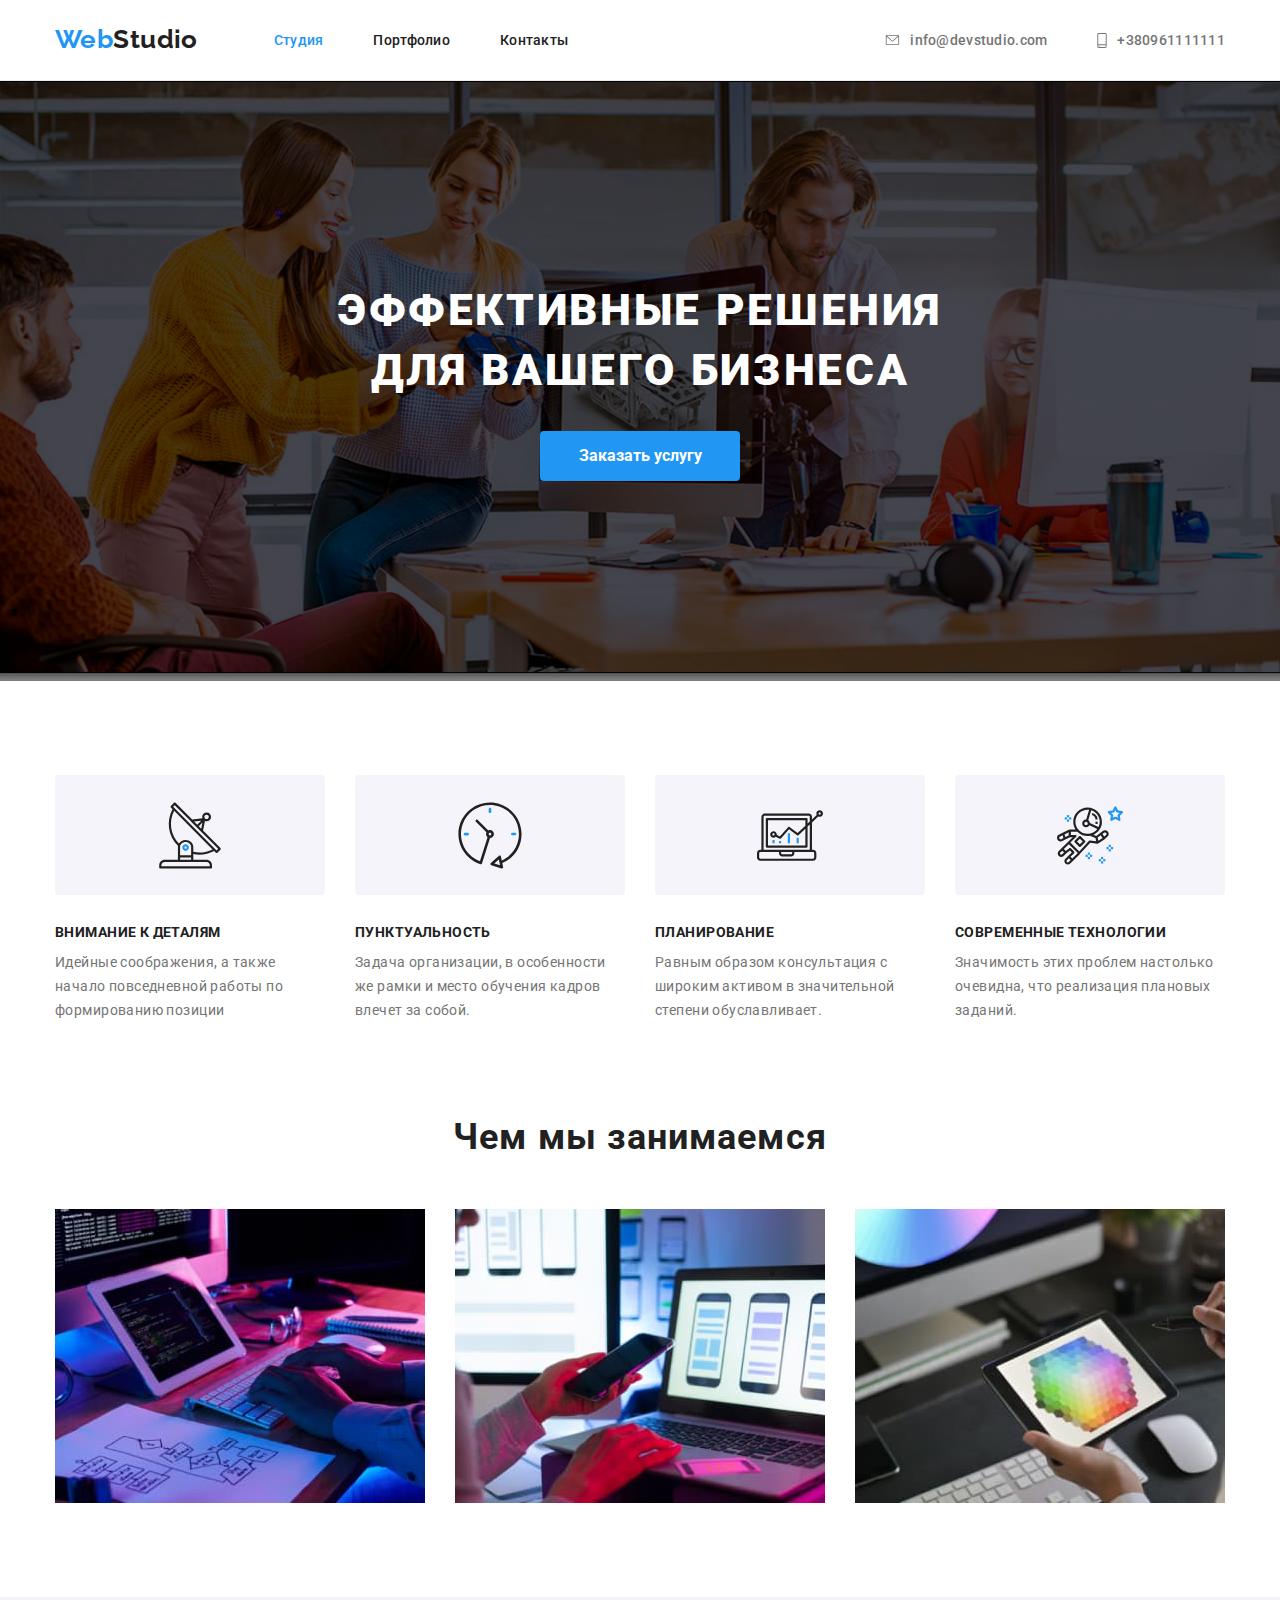
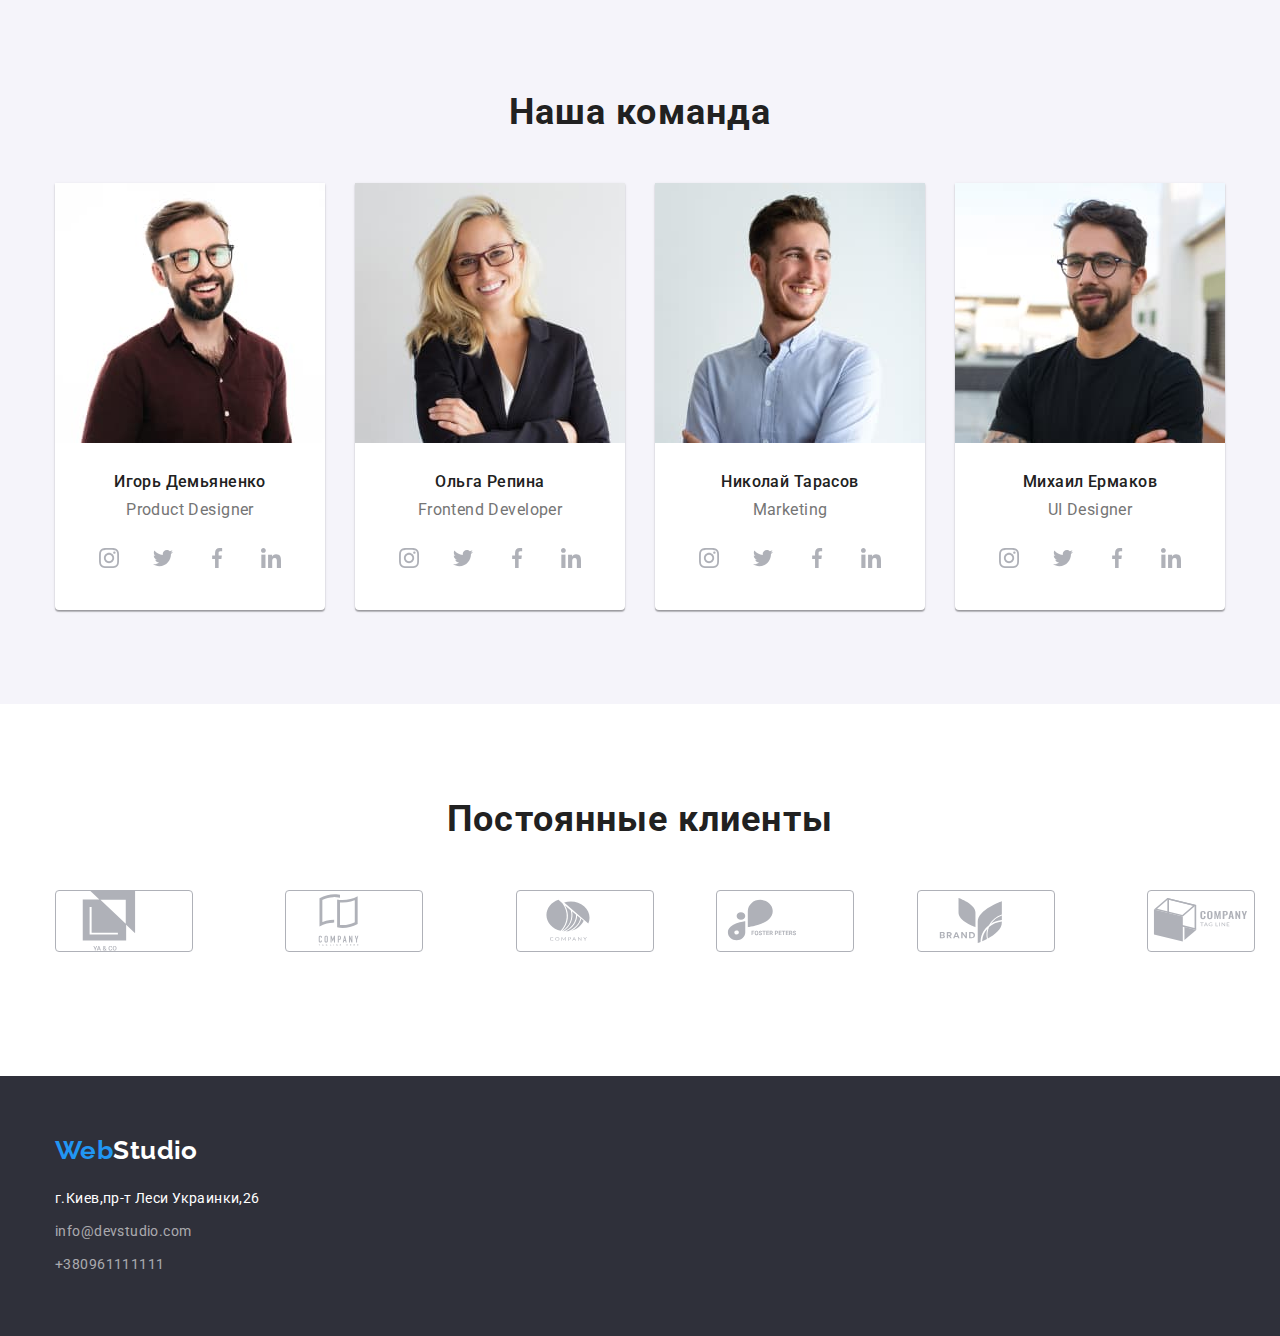
==== index.html @ b87d2fee "add" ====
<!DOCTYPE html>
<html lang="ru">
  <head>
    <meta charset="UTF-8" />
    <meta http-equiv="X-UA-Compatible" content="IE=edge" />
    <meta name="viewport" content="width=device-width, initial-scale=1.0" />
    <title>webstudio</title>
    <link rel="preconnect" href="https://fonts.googleapis.com" />
    <link rel="preconnect" href="https://fonts.gstatic.com" crossorigin />
    <link
      href="https://fonts.googleapis.com/css2?family=Raleway:wght@700&family=Roboto:wght@400;500;700;900&display=swap"
      rel="stylesheet"
    />
    <link
      rel="stylesheet"
      href="https://cdnjs.cloudflare.com/ajax/libs/modern-normalize/1.1.0/modern-normalize.min.css"
    />
    <link rel="stylesheet" href="./css/styles.css" />
  </head>
  <body>
      <!--Шапка страницы-->
      <header class="header">
        <div class="container header-container">
          <!--Навигация на другие страницы-->
          <nav class="header-nav">
            <a href="" class="header-logo">Web<span class="bit">Studio</span> </a>
            <ul class="site-nav list">
              <li><a href="" class="link link-studio">Студия</a></li>
              <li><a href="./portfolio.html" class="link">Портфолио</a></li>
              <li><a href="" class="link link-contacts">Контакты</a></li>
            </ul>
          </nav>  
            <ul class="header-nav-list list">
              <li class="nav-item">
                <a href="mailto:info@devstudio.com" class="header-mail"><svg class="header-mail-icon" width="15" height="10">
                    <use href="./images/symbol-defs.svg#icon-envelope"></use></svg>info@devstudio.com</a>
              </li>
              <li>
                <a href="tel:+38096111111" class="header-telephone"><svg class="header-telephone-icon" width="10" height="15">
                    <use href="./images/symbol-defs.svg#icon-smartphone"></use></svg>+380961111111</a>
              </li>
            </ul>
        </div>
      </header>
      <main>
        <!-- hero -->

        <section class="section-hero overlay">
        <div class="container">
        
          <h1 class="hero-title">Эффективные решения для вашего бизнеса</h1>
          <button type="button" name="Заказать услугу" class="hero-butt">
            Заказать услугу 
          </button>
          
        </div>
        </section>


        <!-- main qualities -->
        <section class="section">
        <div class="container">
          <div class="visually-hidden">
          <h2 class="qualities-main-title">Главные качества</h2>
          </div>
          <ul class="qualities-list list">
            <li class="qualities-list-item">
              <div class="box"><svg class="clock-icon" width="66" height="69">
                    <use href="./images/symbol-defs.svg#icon-antenna-1"></use></svg></div>
              <h3 class="properties-title">Внимание к деталям</h3>
              <p class="properties-slogan">
                Идейные соображения, а также начало повседневной работы по формированию позиции
              </p>
            </li>
            <li class="qualities-list-item">
              <div class="box"><svg class="clock-icon" width="66" height="69">
                    <use href="./images/symbol-defs.svg#icon-clock-1"></use></svg></div>
              <h3 class="properties-title">Пунктуальность</h3>
              <p class="properties-slogan">
                Задача организации, в особенности же рамки и место обучения кадров влечет за собой.
              </p>
            </li>
            <li class="qualities-list-item">
              <div class="box"><svg class="diagram-icon" width="66" height="69">
                    <use href="./images/symbol-defs.svg#icon-diagram-1"></use></svg></div>
              <h3 class="properties-title">Планирование</h3>
              <p class="properties-slogan">
                Равным образом консультация с широким активом в значительной степени обуславливает.
              </p>
            </li>
            <li>
              <div class="box"><svg class="astronaut-icon" width="66" height="69">
                    <use href="./images/symbol-defs.svg#icon-astronaut-1"></use></svg></div>
              <h3 class="properties-title">Современные технологии</h3>
              <p class="properties-slogan">
                Значимость этих проблем настолько очевидна, что реализация плановых заданий.
              </p>
            </li>
          </ul>
        </section>
        </div>
          <!-- work -->
        <section class="section section-work">
          <div class="container">
          <h2 class="work-title">Чем мы занимаемся</h2>
          <ul class="work-list list">
            <li class="work-list-item"><img src="./images/box1.jpg" alt="Программирование" width="370" height="294" style="display: block;"/></li>
            <li class="work-list-item"><img src="./images/box2.jpg" alt="Адаптация" width="370" height="294" style="display: block;"/></li>
            <li><img src="./images/box3.jpg" alt="Дизайн" width="370" height="294" style="display: block;"/></li>
          </ul>
          </div>
        </section>
          <!-- peoples -->
        <section class="section section-peoples">
          <div class="container">
            <h2 class="people-title">Наша команда</h2>
              <ul class="people-list list">
                <li class="people-list-item">
                  <img src="./images/demjanenko.jpg" alt="Игорь Демьяненко" width="270" height="260" />
                  <div class="peoples-div">
                    <h3 class="peoples">Игорь Демьяненко</h3>
                    <p class="who-is-it">Product Designer</p>
                  </div>
                  <ul class="peoples-soc-list list">
                    <li class="peoples-list-item">
                      <a href="" class="peoples-soc-link">
                        <svg class="icon-soc-link" width="20" height="20">
                          <use href="./images/symbol-defs.svg#icon-instagram-2"></use>
                        </svg>
                      </a>
                    </li>
                    <li class="peoples-list-item">
                      <a href="" class="peoples-soc-link">
                        <svg class="icon-soc-link" width="20" height="20">
                          <use href="./images/symbol-defs.svg#icon-twitter-1"></use>
                        </svg>
                      </a>
                    </li>
                    <li class="peoples-list-item">
                      <a href="" class="peoples-soc-link">
                        <svg class="icon-soc-link" width="20" height="20">
                          <use href="./images/symbol-defs.svg#icon-facebook-1"></use>
                        </svg>
                      </a>
                    </li>
                    <li class="peoples-list-item">
                      <a href="" class="peoples-soc-link">
                        <svg class="icon-soc-link" width="20" height="20">
                          <use href="./images/symbol-defs.svg#icon-linkedin-1"></use>
                        </svg>
                      </a>
                    </li>

                  </ul>
              </li>
              <li class="people-list-item">
                <img src="./images/repina.jpg" alt="Ольга Репина" width="270" height="260" />
                <div class="peoples-div">
                  <h3 class="peoples">Ольга Репина</h3>
                  <p class="who-is-it">Frontend Developer</p>              
                </div>
                <ul class="peoples-soc-list list">
                    <li class="peoples-list-item">
                      <a href="" class="peoples-soc-link">
                        <svg class="icon-soc-link" width="20" height="20">
                          <use href="./images/symbol-defs.svg#icon-instagram-2"></use>
                        </svg>
                      </a>
                    </li>
                    <li class="peoples-list-item">
                      <a href="" class="peoples-soc-link">
                        <svg class="icon-soc-link" width="20" height="20">
                          <use href="./images/symbol-defs.svg#icon-twitter-1"></use>
                        </svg>
                      </a>
                    </li>
                    <li class="peoples-list-item">
                      <a href="" class="peoples-soc-link">
                        <svg class="icon-soc-link" width="20" height="20">
                          <use href="./images/symbol-defs.svg#icon-facebook-1"></use>
                        </svg>
                      </a>
                    </li>
                    <li class="peoples-list-item">
                      <a href="" class="peoples-soc-link">
                        <svg class="icon-soc-link" width="20" height="20">
                          <use href="./images/symbol-defs.svg#icon-linkedin-1"></use>
                        </svg>
                      </a>
                    </li>

                  </ul>
              </li>
              <li class="people-list-item">
                <img src="./images/tarasov.jpg" alt="Николай Тарасов" width="270" height="260" />
                <div class="peoples-div">
                  <h3 class="peoples">Николай Тарасов</h3>
                  <p class="who-is-it">Marketing</p>              
                </div>
                <ul class="peoples-soc-list list">
                    <li class="peoples-list-item">
                      <a href="" class="peoples-soc-link">
                        <svg class="icon-soc-link" width="20" height="20">
                          <use href="./images/symbol-defs.svg#icon-instagram-2"></use>
                        </svg>
                      </a>
                    </li>
                    <li class="peoples-list-item">
                      <a href="" class="peoples-soc-link">
                        <svg class="icon-soc-link" width="20" height="20">
                          <use href="./images/symbol-defs.svg#icon-twitter-1"></use>
                        </svg>
                      </a>
                    </li>
                    <li class="peoples-list-item">
                      <a href="" class="peoples-soc-link">
                        <svg class="icon-soc-link" width="20" height="20">
                          <use href="./images/symbol-defs.svg#icon-facebook-1"></use>
                        </svg>
                      </a>
                    </li>
                    <li class="peoples-list-item">
                      <a href="" class="peoples-soc-link">
                        <svg class="icon-soc-link" width="20" height="20">
                          <use href="./images/symbol-defs.svg#icon-linkedin-1"></use>
                        </svg>
                      </a>
                    </li>

                  </ul>
              </li>
              <li class="people-list-item-right">
                <img src="./images/ermakov.jpg" alt="Михаил Ермаков" width="270" height="260" />
                <div class="peoples-div">
                  <h3 class="peoples">Михаил Ермаков</h3>
                  <p class="who-is-it">UI Designer</p>              
                </div>
                <ul class="peoples-soc-list list">
                    <li class="peoples-list-item">
                      <a href="" class="peoples-soc-link">
                        <svg class="icon-soc-link" width="20" height="20">
                          <use href="./images/symbol-defs.svg#icon-instagram-2"></use>
                        </svg>
                      </a>
                    </li>
                    <li class="peoples-list-item">
                      <a href="" class="peoples-soc-link">
                        <svg class="icon-soc-link" width="20" height="20">
                          <use href="./images/symbol-defs.svg#icon-twitter-1"></use>
                        </svg>
                      </a>
                    </li>
                    <li class="peoples-list-item">
                      <a href="" class="peoples-soc-link">
                        <svg class="icon-soc-link" width="20" height="20">
                          <use href="./images/symbol-defs.svg#icon-facebook-1"></use>
                        </svg>
                      </a>
                    </li>
                    <li class="peoples-list-item">
                      <a href="" class="peoples-soc-link">
                        <svg class="icon-soc-link" width="20" height="20">
                          <use href="./images/symbol-defs.svg#icon-linkedin-1"></use>
                        </svg>
                      </a>
                    </li>

                  </ul>
              </li>
            </ul>
          </div>
        </section>
        <!-- Постоянные клиенты -->
        <section class="section section-client">
          <div class="container">
            <h2 class="client-title">Постоянные клиенты</h2>
            <div class="client-container">
              <ul class="client-icon-list list">
                <li class="client-icon-item">
                  <a href="" class="client-icon-link">
                  <svg class="icon-group" width="106" height="60">
                      <use href="./images/symbol-defs.svg#icon-group"></use>
                    </svg>
                  </a>
                </li>
                <li class="client-icon-item">
                  <a href=""class="client-icon-link">
                    <svg class="icon-group" width="106" height="60">
                      <use href="./images/symbol-defs.svg#icon-group-1"></use>
                    </svg>
                  </a>
                </li>
                <li class="client-icon-item">
                  <a href=""class="client-icon-link">
                  <svg class="icon-group" width="106" height="60">
                      <use href="./images/symbol-defs.svg#icon-group-2"></use>
                    </svg>
                  </a>
                </li>
                <li cclass="client-icon-item">
                  <a href=""class="client-icon-link">
                  <svg class="icon-group" width="106" height="60">
                      <use href="./images/symbol-defs.svg#icon-Logo"></use>
                    </svg>
                  </a>
                </li>
                <li class="client-icon-item">
                  <a href=""class="client-icon-link">
                  <svg class="icon-group" width="106" height="60">
                      <use href="./images/symbol-defs.svg#icon-group-3"></use>
                    </svg>
                  </a>
                </li>
                <li class="client-icon-item">
                  <a href=""class="client-icon-link-right">
                  <svg class="icon-group" width="106" height="60">
                      <use href="./images/symbol-defs.svg#icon-Logo-1"></use>
                    </svg>
                  </a>
                </li>
              </ul>
            </div>
          </div>
        </section>


      </main>
      <!--Подвал страницы-->

      <footer class="footer">
        <div class="container footer-container">
        <a href="" class="footer-logo">Web<span class="footer-bit">Studio</span> </a>
        <!--Навигация на другие страницы-->
        <address class="address">
          <ul class="footer-nav list">
            <li class="footer-nav-list">
              <a href="г.Киев, пр-т Леси Украинки,26" class="footer-nav-link-address"
                >г.Киев,пр-т Леси Украинки,26</a
              >
            </li>
            <li class="footer-nav-list">
              <a href="mailto:info@devstudio.com" class="footer-nav-link-mail"
                >info@devstudio.com</a
              >
            </li>
            <li><a href="tel:+380961111111" class="footer-nav-link-tel">+380961111111</a></li>
          </ul>
        </address>
        </div>
      </footer>
    </body>
      
</html>
---- css/styles.css ----
:root {
  --header-logo-color: #000000;
  --header-color: #ffffff;
  --main-title-color: #212121;
  --second-title-color: #757575;
  --main-btn-color: #ffffff;
  --accent-color: #2196f3;
  --footer-logo-color: #ffffff;
  --hero-color: #2f303a;
  --people-background-color: #f5f4fa;
  --font-addition: 'Raleway', sans-serif;
  --footer-tel-mail-color: rgba(255, 255, 255, 0.6);
  --header-background-color: #ececec;
  --card-set-gap: 30px;
  --card-border: #eeeeee;
}
.container {
  width: 1200px;
  padding-left: 15px;
  padding-right: 15px;
  margin: 0 auto;
}
body {
  font-family: Roboto, sans-serif;
  background-color: var(--header-color);
  color: var(--main-title-color);
  font-size: 14px;
  letter-spacing: 0.03em;
}
p,
h1,
h2,
h3,
h4,
h5,
h6 {
  margin: 0;
}

ul,
ol {
  padding-left: 0;
  margin: 0;
}
img {
  display: block;
  max-width: 100%;
  height: auto;
}
.list {
  list-style: none;
}
a {
  text-decoration: none;
  font-style: normal;
}
.section {
  padding-top: 94px;
  padding-bottom: 94px;
}
/* цвет основного текста #212121 */
/* вторичный цвет текста #757575 */
/* белый #FFFFFF */
/* акцент #2196F3 */
/* вторичный цвет фона #F5F4FA */

/* ------header------ */
.header {
  border-bottom: 1px solid var(--header-background-color);
}

.header-container {
  display: flex;
  align-items: center;
}
.header-logo {
  font-family: var(--font-addition);
  color: var(--accent-color);
  font-weight: 700;
  font-size: 26px;
  margin-right: 93px;
  padding-top: 24px;
  padding-bottom: 25px;
  margin-right: 76px;
}

.bit {
  color: var(--header-logo-color);
  font-family: var(--font-addition);
  font-weight: 700;
  font-size: 26px;
  color: var(--main-title-color);
}
/* header-navigation */
.header-nav {
  display: flex;
  align-items: center;
  /* margin-left: 331px; */
}

.site-nav {
  display: flex;
  font-weight: 500;
  margin: 0 auto;
  padding-top: 32px;
  padding-bottom: 32px;
}
.site-nav > li:nth-child(2) {
  margin: 0 50px 0;
}

.header-nav-list {
  display: flex;
  font-weight: 500;
  margin-left: auto;
  align-items: center;
}
.header-nav-list > li:first-child {
  margin-right: 50px;
}

.link {
  color: var(--main-title-color);
  font-size: 14px;
  letter-spacing: 0.02em;
  font-weight: 500;
  padding-bottom: 32px;
  padding-bottom: 32px;
}
.link:hover {
  color: var(--accent-color);
}
.link:focus {
  color: var(--accent-color);
}
.link-studio {
  color: var(--accent-color);
}
.link-portfolio {
  color: var(--accent-color);
}

.header-mail {
  color: var(--second-title-color);
  font-style: normal;
  font-weight: 500;
  font-size: 14px;
  line-height: 16px;
  letter-spacing: 0.02em;
  display: flex;
  align-items: center;
  fill: var(--second-title-color);
}
.header-mail:hover {
  color: var(--accent-color);
  font-style: normal;
  font-weight: 500;
  font-size: 14px;
  line-height: 16px;
  letter-spacing: 0.02em;
  fill: var(--accent-color);
}

.header-mail:focus {
  color: var(--accent-color);
  font-style: normal;
  font-weight: 500;
  font-size: 14px;
  line-height: 16px;
  letter-spacing: 0.02em;
  fill: var(--accent-color);
}
.header-mail-icon {
  margin-right: 10px;
}
.header-telephone {
  color: var(--second-title-color);
  font-style: normal;
  font-weight: 500;
  font-size: 14px;
  line-height: 16px;
  letter-spacing: 0.02em;
  display: flex;
  align-items: center;
  fill: var(--second-title-color);
}
.header-telephone:hover {
  color: var(--accent-color);
  font-style: normal;
  font-weight: 500;
  font-size: 14px;
  line-height: 16px;
  letter-spacing: 0.02em;
  fill: var(--accent-color);
}
.header-telephone:focus {
  color: var(--accent-color);
  font-style: normal;
  font-weight: 500;
  font-size: 14px;
  line-height: 16px;
  letter-spacing: 0.02em;
  fill: var(--accent-color);
}
.header-telephone-icon {
  margin-right: 10px;
}
/* hero */
.section-hero {
  /* background-color: rgba(47, 48, 58, 0.4); */
  text-align: center;
  padding-top: 200px;
  padding-bottom: 200px;
  margin-left: auto;
  margin-right: auto;
}
.overlay {
  max-width: 1600px;
  height: 600px;
  background-position: center;
  background-repeat: no-repeat;
  background-size: cover;
  background-image: linear-gradient(to right, rgba(0, 0, 0, 0.5), rgba(0, 0, 0, 0.5)),
    url(../images/hero.jpg);
}

.hero-title {
  font-weight: 900;
  font-size: 44px;
  line-height: 1.36;
  text-align: center;
  letter-spacing: 0.06em;
  text-transform: uppercase;
  color: var(--header-color);
  margin-left: auto;
  margin-right: auto;
  width: 696px;
}

.hero-butt {
  width: 200px;
  height: 50px;
  display: inline-block;
  background-color: var(--accent-color);
  padding: 5px 32px;
  border-radius: 4px;
  color: var(--header-color);
  border: var(--header-color);
  cursor: pointer;
  margin-top: 30px;
  text-align: center;
  padding: 10px 32px;
  font-weight: 700;
  font-size: 16px;
}
.hero-butt:hover {
  box-shadow: 0px 4px 4px rgba(0, 0, 0, 0.15);
}
/*-----------main qualities ------------*/
.qualities-list {
  display: flex;
}
.box {
  background-color: #f5f4fa;
  width: 270px;
  height: 120px;
  border-radius: 4px;
  justify-content: center;
  display: flex;
  align-items: center;
  margin-bottom: 30px;
}
.qualities-main-title {
  font-weight: 700;
  font-size: 36px;
  line-height: 1, 16;
  text-align: center;
  letter-spacing: 0.03em;
  color: var(--main-title-color);
}
.visually-hidden {
  position: absolute;
  width: 1px;
  height: 1px;
  margin: -1px;
  padding: 0;
  overflow: hidden;
  border: 0;
  clip: rect(0 0 0 0);
}

.qualities-list-item {
  margin-right: 30px;
}

.properties-title {
  font-weight: 700;
  font-size: 14px;
  line-height: 1.14;
  letter-spacing: 0.03em;
  text-transform: uppercase;
  color: var(--main-title-color);
  margin-bottom: 10px;
}
.properties-slogan {
  font-size: 14px;
  line-height: 1.71;
  letter-spacing: 0.03em;
  color: var(--second-title-color);
}
/* work */
.section-work {
  padding-top: 0;
}
.work-title {
  font-weight: 700;
  font-size: 36px;
  line-height: 1.16;
  text-align: center;
  letter-spacing: 0.03em;
  color: var(--main-title-color);
  margin-bottom: 50px;
}
.work-list {
  display: flex;
}

.work-list-item {
  margin-right: 30px;
  display: block;
  max-width: 100% 0 auto;
}
/* peoples */
.section-peoples {
  background-color: var(--people-background-color);
}
.people-list {
  display: flex;
}

.people-title {
  font-weight: 700px;
  font-size: 36px;
  line-height: 42px;
  text-align: center;
  letter-spacing: 0.03em;
  color: var(--main-title-color);
  margin-bottom: 50px;
}
.people-list-item {
  margin-right: 30px;
  background-color: #fff;
  border-bottom-left-radius: 4px;
  border-bottom-right-radius: 4px;
  box-shadow: 0px 1px 3px rgb(0 0 0 / 12%), 0px 1px 1px rgb(0 0 0 / 14%),
    0px 2px 1px rgb(0 0 0 / 20%);
}
.people-list-item-right {
  background-color: #fff;
  border-bottom-left-radius: 4px;
  border-bottom-right-radius: 4px;
  box-shadow: 0px 1px 3px rgb(0 0 0 / 12%), 0px 1px 1px rgb(0 0 0 / 14%),
    0px 2px 1px rgb(0 0 0 / 20%);
}
.peoples-div {
  margin-top: 30px;
  margin-bottom: 16px;
  text-align: center;
}
.peoples {
  font-weight: 500;
  font-size: 16px;
  line-height: 1.18;
  color: var(--main-title-color);
  margin-bottom: 10px;
}
.who-is-it {
  font-size: 16px;
  line-height: 1.18;
  color: var(--second-title-color);
}
.peoples-soc-list {
  display: flex;
  justify-content: center;
  align-items: center;
  margin-bottom: 30px;
}

.peoples-list-item + .peoples-list-item {
  margin-left: 10px;
}
.peoples-soc-link {
  width: 44px;
  height: 44px;
  border-radius: 50%;
  display: flex;
  justify-content: center;
  align-items: center;
  background-color: var(--header-color);
  fill: #afb1b8;
}
.peoples-soc-link:hover {
  background-color: var(--accent-color);
  fill: #ffffff;
}
.peoples-soc-link:focus {
  background-color: var(--accent-color);
  fill: #ffffff;
}
.icon-soc-link {
  display: flex;
  justify-content: center;
  align-items: center;
}

.client-title {
  font-weight: 700px;
  font-size: 36px;
  line-height: 42px;
  text-align: center;
  letter-spacing: 0.03em;
  color: var(--main-title-color);
  margin-bottom: 50px;
}
/* button */
.button-section {
  margin-top: 84px;
}
.filters-list {
  display: flex;
  justify-content: center;
  margin-bottom: 50px;
}
.button-filter {
  font-weight: 500;
  font-size: 16px;
  line-height: 1.6;
  color: var(--main-title-color);
  background: var(--people-background-color);
  border: var(--accent-color);
  /* box-shadow: 0px 3px 1px rgba(0, 0, 0, 0.1), 0px 1px 2px rgba(0, 0, 0, 0.08),
    0px 2px 2px rgba(0, 0, 0, 0.12); */
  border-radius: 4px;
  padding: 6px 21px;
  cursor: pointer;
  margin-right: 17px;
}
.button-filter-right {
  font-weight: 500;
  font-size: 16px;
  line-height: 1.6;
  color: var(--main-title-color);
  background: var(--people-background-color);
  border: var(--accent-color);
  /* box-shadow: 0px 3px 1px rgba(0, 0, 0, 0.1), 0px 1px 2px rgba(0, 0, 0, 0.08),
    0px 2px 2px rgba(0, 0, 0, 0.12); */
  border-radius: 4px;
  padding: 6px 21px;
  cursor: pointer;
}
.button-filter:hover,
.button-filter-right:hover {
  background: var(--accent-color);
  color: var(--main-btn-color);
}
.button-filter:focus .button-filter-right:focus {
  background: var(--accent-color);
  color: var(--main-btn-color);
}
.pointer {
  cursor: pointer;
}
/* cards */
.container-cards {
  margin-bottom: 94px;
}
.card-set {
  display: flex;
  flex-wrap: wrap;
  margin-top: calc(-1 * var(--card-set-gap));
  margin-left: calc(-1 * var(--card-set-gap));
}
.card-item {
  flex-basis: calc(100% / 3 - var(--card-set-gap));
  margin-left: var(--card-set-gap);
  margin-top: var(--card-set-gap);
}
.card-content {
  padding: 20px 24px;
  border-right: 1px solid var(--card-border);
  border-bottom: 1px solid var(--card-border);
  border-left: 1px solid var(--card-border);
}
/* main portfolio */

/* filters */
.filters {
  color: var(--people-background-color);
}
.filters:hover {
  color: var(--accent-color);
}
.filters:focus {
  color: var(--accent-color);
}

/* examples card */

.examples {
  font-weight: 700;
  font-size: 18px;
  line-height: 2;
  letter-spacing: 0.06em;
  color: var(--main-title-color);
  margin-bottom: 4px;
}
.examples-titles {
  font-size: 16px;
  line-height: 1.8;
  letter-spacing: 0.03em;
  color: var(--second-title-color);
}
/* ----------Постоянные клиенты----------- */
.section-client {
  height: 372px;
}
.client-icon-item + .client-icon-item {
  margin-left: 30px;
}
.client-icon-list {
  width: 1200px;
  display: flex;
  margin: 0 auto;
  justify-content: space-between;
}
.client-icon-link {
  margin-right: 30px;
  width: 100%;
  height: 100%;
  display: flex;
  align-items: center;
  justify-content: space-between;
  border: 1px solid #afb1b8;
  border-radius: 4px;
  fill: #afb1b8;
}
.client-icon-link-right {
  width: 100%;
  height: 100%;
  display: flex;
  align-items: center;
  justify-content: space-between;
  border: 1px solid #afb1b8;
  border-radius: 4px;
  fill: #afb1b8;
}
/*-----------footer-navigation ------------*/
.footer {
  background-color: var(--hero-color);
  padding-top: 60px;
  padding-bottom: 60px;
}

.footer-nav-link-address {
  font-size: 14px;
  display: block;
  line-height: 24px;
  letter-spacing: 0.03em;
  color: var(--header-color);
  margin-bottom: 9px;
}

.footer-nav-link-address:hover {
  color: var(--accent-color);
}

.footer-nav-link-address:focus {
  color: var(--accent-color);
}
.footer-nav-link-mail {
  font-size: 14px;
  display: block;
  line-height: 24px;
  letter-spacing: 0.03em;
  color: var(--footer-tel-mail-color);
  margin-bottom: 9px;
}
.footer-nav-link-mail:hover {
  color: var(--accent-color);
}

.footer-nav-link-mail:focus {
  color: var(--accent-color);
}
.footer-nav-link-tel {
  font-size: 14px;
  line-height: 24px;
  letter-spacing: 0.03em;
  color: var(--footer-tel-mail-color);
}
.footer-nav-link-tel:hover {
  color: var(--accent-color);
}

.footer-nav-link-tel:focus {
  color: var(--accent-color);
}
.footer-logo {
  font-family: var(--font-addition);
  color: var(--accent-color);
  font-weight: 700;
  font-size: 26px;
  margin-bottom: 20px;
}
.footer-bit {
  color: var(--footer-logo-color);
  font-family: var(--font-addition);
  font-weight: 700;
  font-size: 26px;
}
.address {
  margin-top: 20px;
}
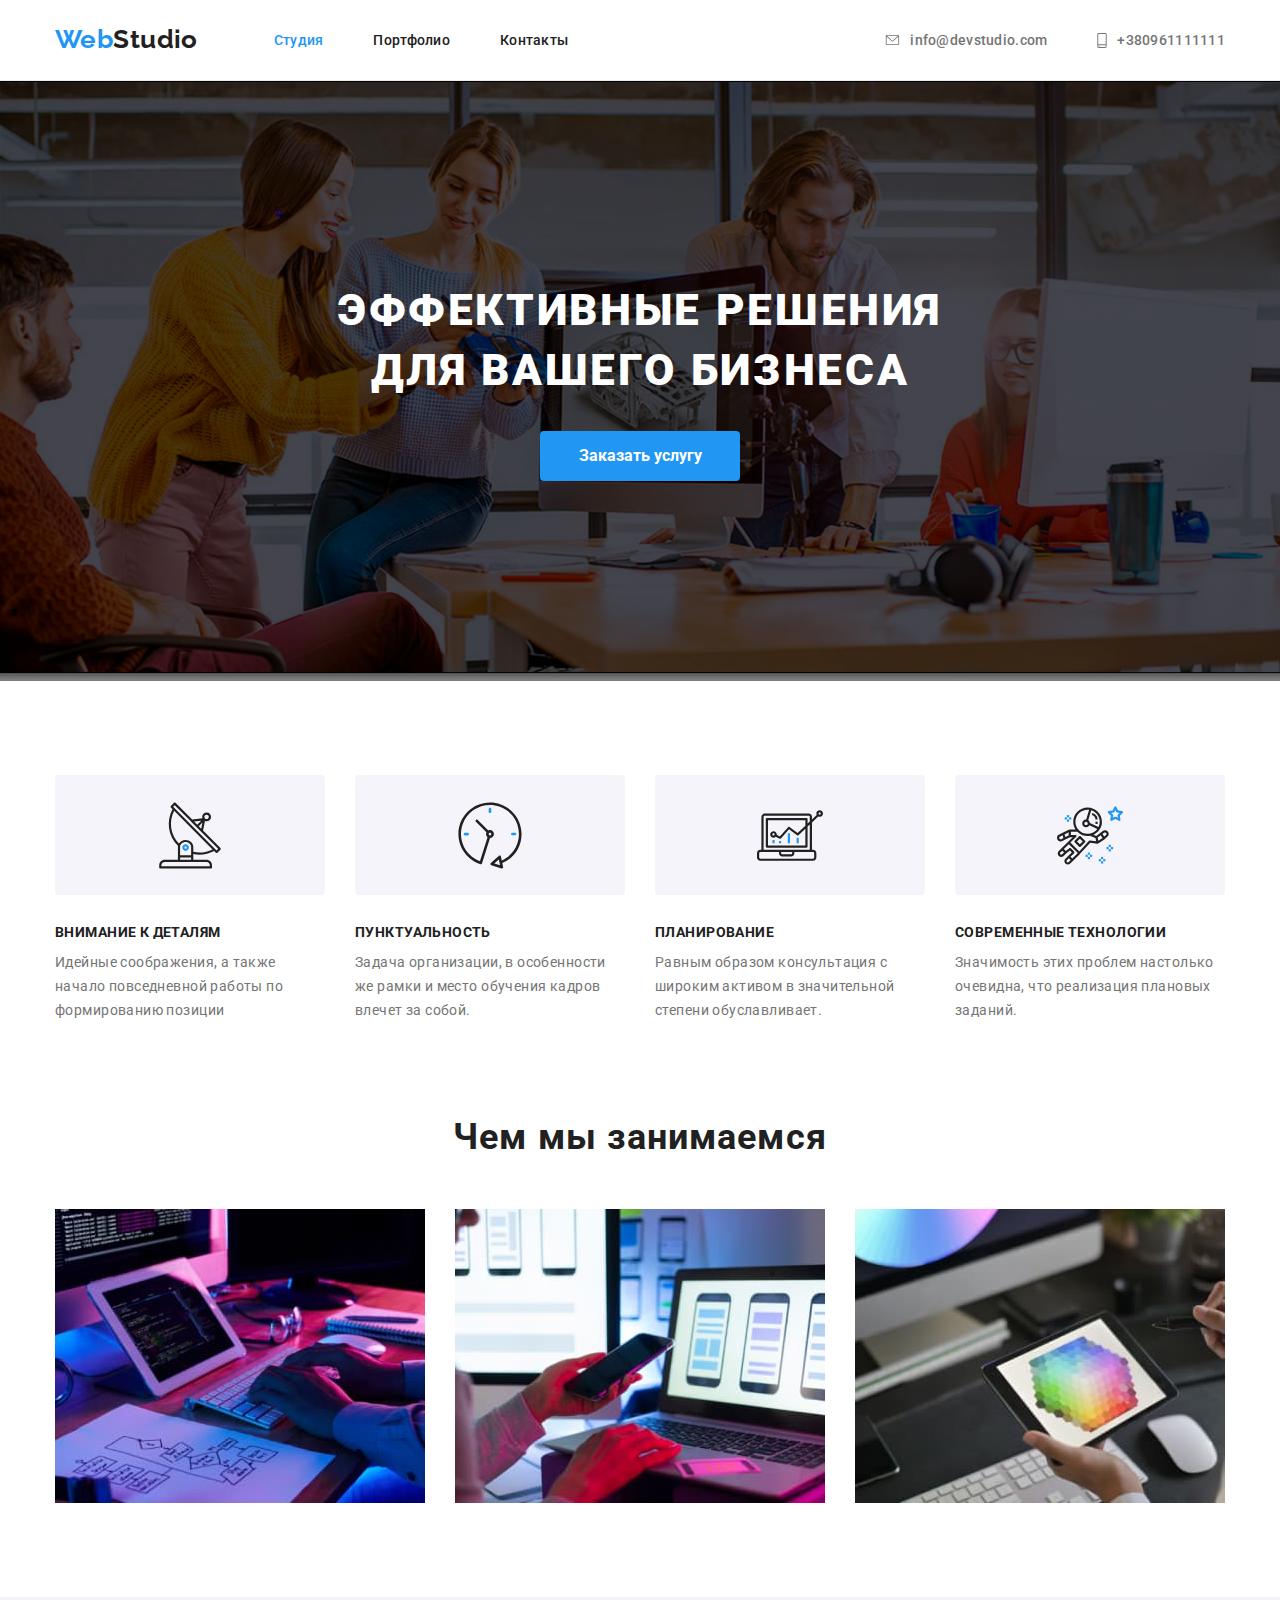
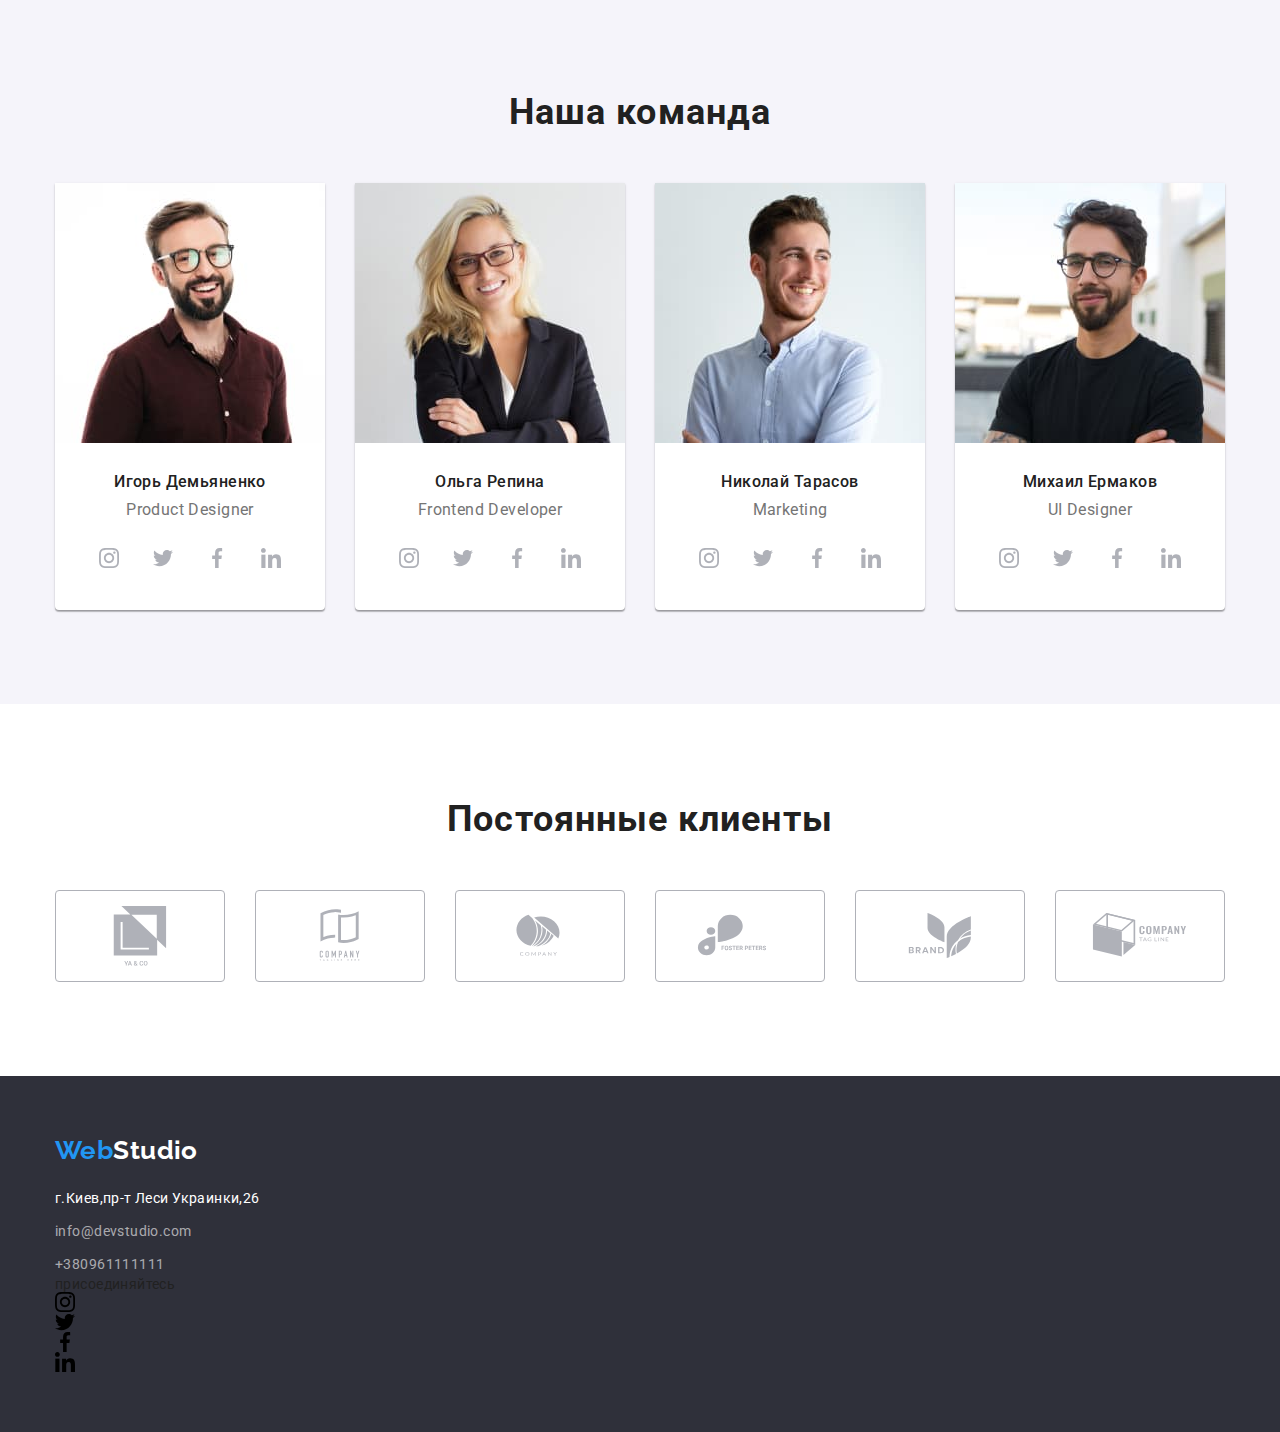
==== commit c362f046: "add" ====
--- a/index.html
+++ b/index.html
@@ -274,7 +274,8 @@
         <section class="section section-client">
           <div class="container">
             <h2 class="client-title">Постоянные клиенты</h2>
-            <div class="client-container">
+          </div>
+            <div class="container">
               <ul class="client-icon-list list">
                 <li class="client-icon-item">
                   <a href="" class="client-icon-link">
@@ -292,14 +293,14 @@
                 </li>
                 <li class="client-icon-item">
                   <a href=""class="client-icon-link">
-                  <svg class="icon-group" width="106" height="60">
+                    <svg class="icon-group" width="106" height="60">
                       <use href="./images/symbol-defs.svg#icon-group-2"></use>
                     </svg>
                   </a>
                 </li>
-                <li cclass="client-icon-item">
-                  <a href=""class="client-icon-link">
-                  <svg class="icon-group" width="106" height="60">
+                <li class="client-icon-item">
+                  <a href=""class="client-icon-link">
+                    <svg class="icon-group" width="106" height="60">
                       <use href="./images/symbol-defs.svg#icon-Logo"></use>
                     </svg>
                   </a>
@@ -312,15 +313,16 @@
                   </a>
                 </li>
                 <li class="client-icon-item">
-                  <a href=""class="client-icon-link-right">
+                  <a href=""class="client-icon-link">
                   <svg class="icon-group" width="106" height="60">
                       <use href="./images/symbol-defs.svg#icon-Logo-1"></use>
                     </svg>
                   </a>
                 </li>
+
               </ul>
             </div>
-          </div>
+          
         </section>
 
 
@@ -346,8 +348,42 @@
             <li><a href="tel:+380961111111" class="footer-nav-link-tel">+380961111111</a></li>
           </ul>
         </address>
-        </div>
-      </footer>
-    </body>
+          <div class="footer-container">
+            <p>присоединяйтесь</p>
+                  <ul class="footer-soc-list list">
+                    <li class="footer-list-item">
+                      <a href="" class="footer-soc-link">
+                        <svg class="icon-soc-link" width="20" height="20">
+                          <use href="./images/symbol-defs.svg#icon-instagram-2"></use>
+                        </svg>
+                      </a>
+                    </li>
+                    <li class="footer-list-item">
+                      <a href="" class="footer-soc-link">
+                        <svg class="icon-soc-link" width="20" height="20">
+                          <use href="./images/symbol-defs.svg#icon-twitter-1"></use>
+                        </svg>
+                      </a>
+                    </li>
+                    <li class="footer-list-item">
+                      <a href="" class="footer-soc-link">
+                        <svg class="icon-soc-link" width="20" height="20">
+                          <use href="./images/symbol-defs.svg#icon-facebook-1"></use>
+                        </svg>
+                      </a>
+                    </li>
+                    <li class=footer-list-item">
+                      <a href="" class="footer-soc-link">
+                        <svg class="icon-soc-link" width="20" height="20">
+                          <use href="./images/symbol-defs.svg#icon-linkedin-1"></use>
+                        </svg>
+                      </a>
+                    </li>
+
+                  </ul>
+          </div>
+      </div>
+    </footer>
+  </body>
       
-</html>+</html>
--- a/css/styles.css
+++ b/css/styles.css
@@ -463,7 +463,8 @@
   background: var(--accent-color);
   color: var(--main-btn-color);
 }
-.button-filter:focus .button-filter-right:focus {
+.button-filter:focus,
+.button-filter-right:focus {
   background: var(--accent-color);
   color: var(--main-btn-color);
 }
@@ -524,36 +525,48 @@
 .section-client {
   height: 372px;
 }
-.client-icon-item + .client-icon-item {
+.client-icon-item {
+  /* display: block; */
+  width: 170px;
+  height: 92px;
+}
+/* .client-icon-item + .client-icon-item {
   margin-left: 30px;
-}
+} */
 .client-icon-list {
-  width: 1200px;
-  display: flex;
+  /* width: 1200px; */
   margin: 0 auto;
+  display: flex;
   justify-content: space-between;
 }
 .client-icon-link {
-  margin-right: 30px;
   width: 100%;
   height: 100%;
   display: flex;
   align-items: center;
-  justify-content: space-between;
+  justify-content: center;
   border: 1px solid #afb1b8;
   border-radius: 4px;
   fill: #afb1b8;
 }
-.client-icon-link-right {
+.client-icon-link:hover {
+  border-color: var(--accent-color);
+  fill: var(--accent-color);
+}
+.client-icon-link:focus {
+  border-color: var(--accent-color);
+  fill: var(--accent-color);
+}
+/* .client-icon-link-right {
   width: 100%;
   height: 100%;
   display: flex;
   align-items: center;
-  justify-content: space-between;
+  justify-content: center;
   border: 1px solid #afb1b8;
   border-radius: 4px;
   fill: #afb1b8;
-}
+} */
 /*-----------footer-navigation ------------*/
 .footer {
   background-color: var(--hero-color);
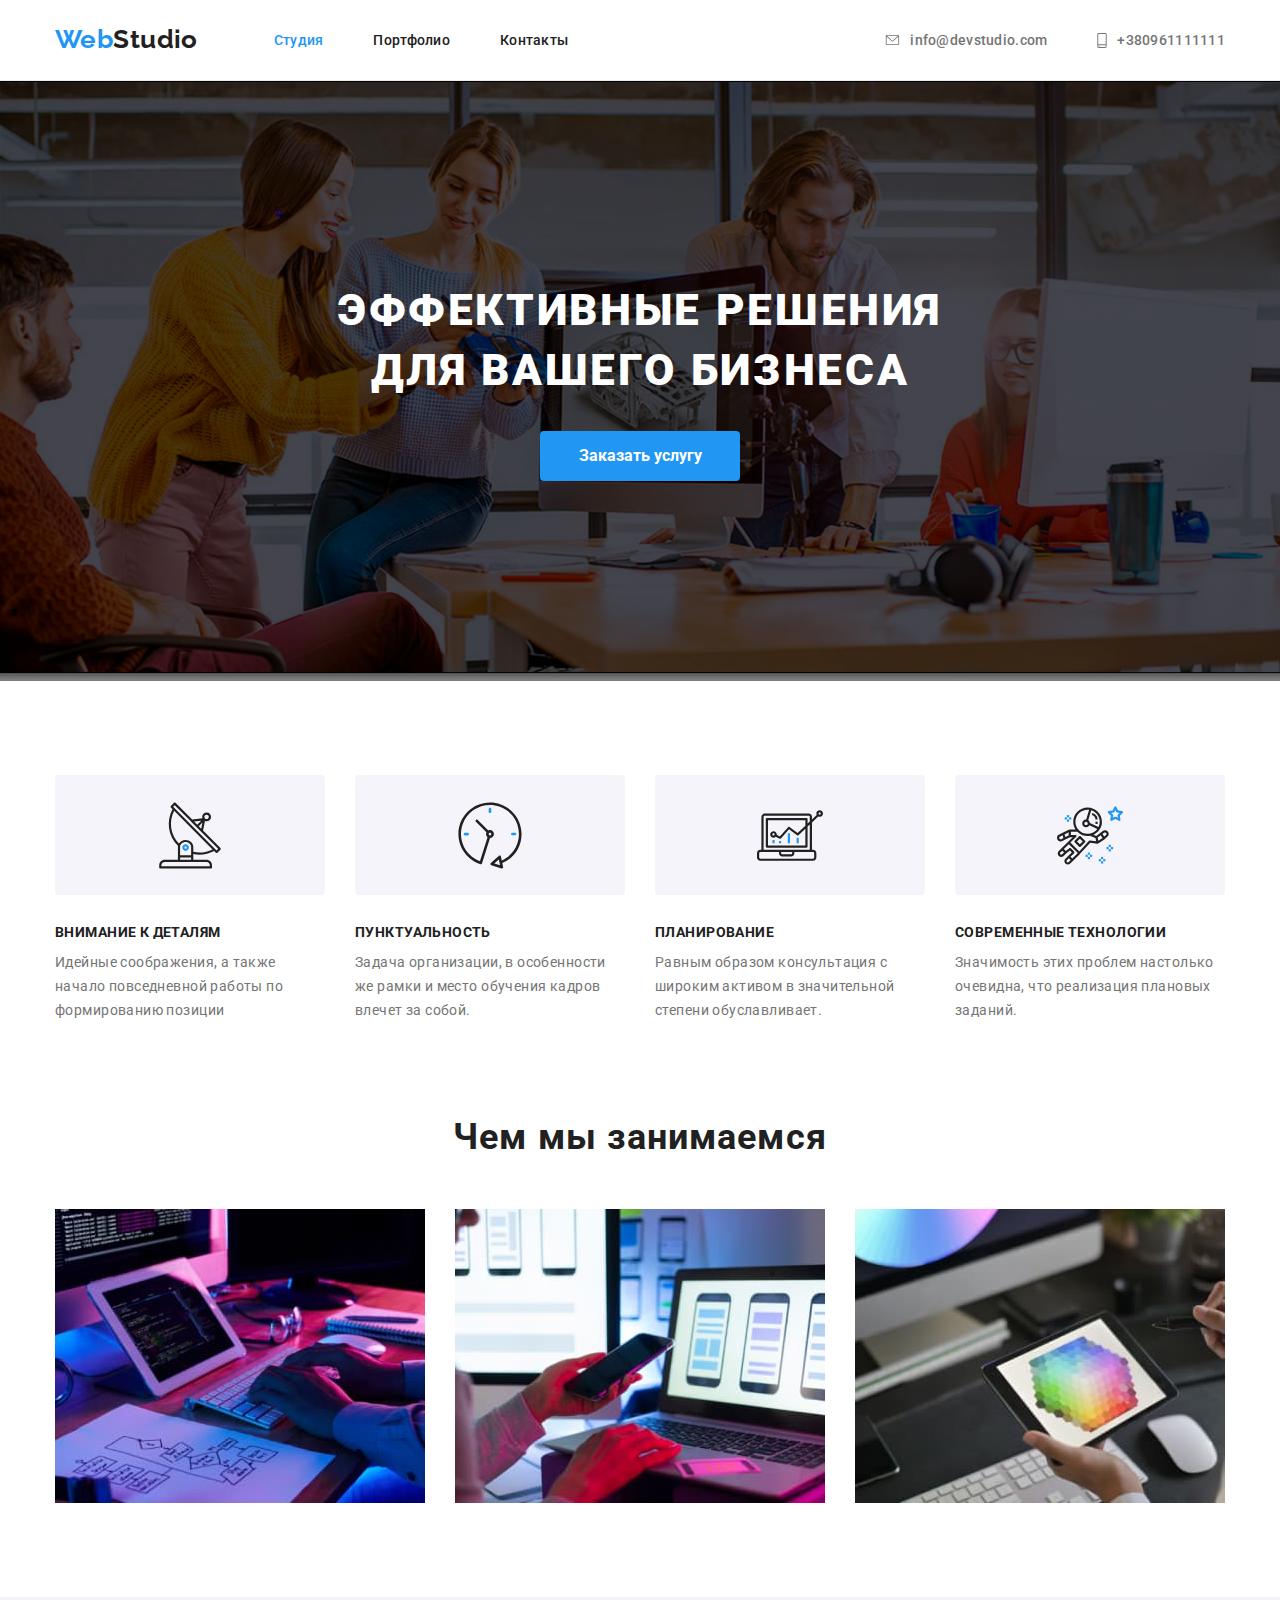
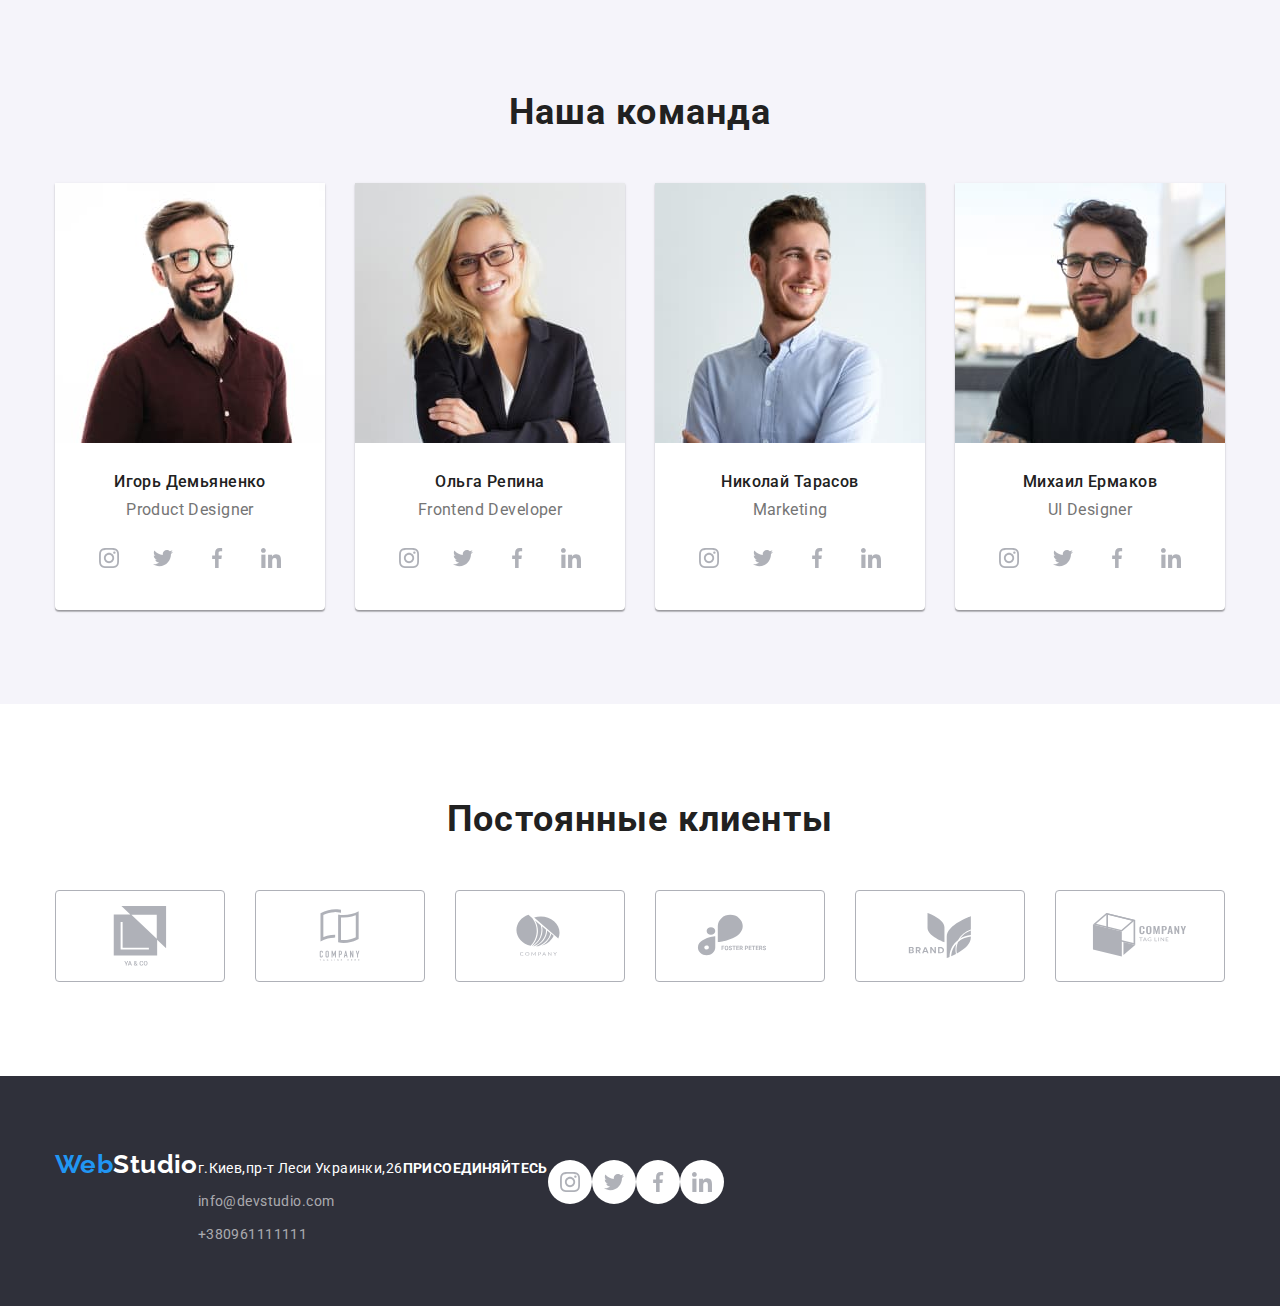
==== commit 25d9c4ab: "add" ====
--- a/index.html
+++ b/index.html
@@ -330,59 +330,59 @@
       <!--Подвал страницы-->
 
       <footer class="footer">
-        <div class="container footer-container">
-        <a href="" class="footer-logo">Web<span class="footer-bit">Studio</span> </a>
-        <!--Навигация на другие страницы-->
-        <address class="address">
-          <ul class="footer-nav list">
-            <li class="footer-nav-list">
-              <a href="г.Киев, пр-т Леси Украинки,26" class="footer-nav-link-address"
-                >г.Киев,пр-т Леси Украинки,26</a
-              >
-            </li>
-            <li class="footer-nav-list">
-              <a href="mailto:info@devstudio.com" class="footer-nav-link-mail"
-                >info@devstudio.com</a
-              >
-            </li>
-            <li><a href="tel:+380961111111" class="footer-nav-link-tel">+380961111111</a></li>
-          </ul>
-        </address>
-          <div class="footer-container">
-            <p>присоединяйтесь</p>
-                  <ul class="footer-soc-list list">
-                    <li class="footer-list-item">
-                      <a href="" class="footer-soc-link">
-                        <svg class="icon-soc-link" width="20" height="20">
-                          <use href="./images/symbol-defs.svg#icon-instagram-2"></use>
-                        </svg>
-                      </a>
-                    </li>
-                    <li class="footer-list-item">
-                      <a href="" class="footer-soc-link">
-                        <svg class="icon-soc-link" width="20" height="20">
-                          <use href="./images/symbol-defs.svg#icon-twitter-1"></use>
-                        </svg>
-                      </a>
-                    </li>
-                    <li class="footer-list-item">
-                      <a href="" class="footer-soc-link">
-                        <svg class="icon-soc-link" width="20" height="20">
-                          <use href="./images/symbol-defs.svg#icon-facebook-1"></use>
-                        </svg>
-                      </a>
-                    </li>
-                    <li class=footer-list-item">
-                      <a href="" class="footer-soc-link">
-                        <svg class="icon-soc-link" width="20" height="20">
-                          <use href="./images/symbol-defs.svg#icon-linkedin-1"></use>
-                        </svg>
-                      </a>
-                    </li>
-
-                  </ul>
-          </div>
-      </div>
+          <div class="container footer-container">
+            <a href="" class="footer-logo">Web<span class="footer-bit">Studio</span> </a>
+            <!--Навигация на другие страницы-->
+            <address class="address">
+              <ul class="footer-nav list">
+                <li class="footer-nav-list">
+                  <a href="г.Киев, пр-т Леси Украинки,26" class="footer-nav-link-address"
+                    >г.Киев,пр-т Леси Украинки,26
+                  </a>
+                </li>
+                <li class="footer-nav-list">
+                  <a href="mailto:info@devstudio.com" class="footer-nav-link-mail"
+                    >info@devstudio.com
+                  </a>
+                </li>
+                <li><a href="tel:+380961111111" class="footer-nav-link-tel">+380961111111</a></li>
+              </ul>
+            </address>
+            <div class="footer-soc-container">          
+                  <p class="footer-soc-title">присоединяйтесь</p>
+                    <ul class="footer-soc-list list">
+                      <li class="footer-list-item">
+                        <a href="" class="footer-soc-link">
+                          <svg class="icon-soc-link" width="20" height="20">
+                            <use href="./images/symbol-defs.svg#icon-instagram-2"></use>
+                          </svg>
+                        </a>
+                      </li>
+                      <li class="footer-list-item">
+                        <a href="" class="footer-soc-link">
+                          <svg class="icon-soc-link" width="20" height="20">
+                            <use href="./images/symbol-defs.svg#icon-twitter-1"></use>
+                          </svg>
+                        </a>
+                      </li>
+                      <li class="footer-list-item">
+                        <a href="" class="footer-soc-link">
+                          <svg class="icon-soc-link" width="20" height="20">
+                            <use href="./images/symbol-defs.svg#icon-facebook-1"></use>
+                          </svg>
+                        </a>
+                      </li>
+                      <li class=footer-list-item">
+                        <a href="" class="footer-soc-link">
+                          <svg class="icon-soc-link" width="20" height="20">
+                            <use href="./images/symbol-defs.svg#icon-linkedin-1"></use>
+                          </svg>
+                        </a>
+                      </li>
+
+                    </ul>
+            </div>
+          </div>
     </footer>
   </body>
       
--- a/css/styles.css
+++ b/css/styles.css
@@ -504,8 +504,20 @@
 .filters:focus {
   color: var(--accent-color);
 }
+.card-link {
+  display: block;
+}
 
 /* examples card */
+.card-link:hover {
+  box-shadow: 0px 0px 0px rgba(0, 0, 0, 0), 1px 4px 6px rgba(0, 0, 0, 0.16),
+    0px 4px 4px rgba(0, 0, 0, 0.25), 1px 4px 6px rgba(0, 0, 0, 0.16);
+}
+
+.card-link:focus {
+  box-shadow: 0px 0px 0px rgba(0, 0, 0, 0), 1px 4px 6px rgba(0, 0, 0, 0.16),
+    0px 4px 4px rgba(0, 0, 0, 0.25), 1px 4px 6px rgba(0, 0, 0, 0.16);
+}
 
 .examples {
   font-weight: 700;
@@ -569,9 +581,10 @@
 } */
 /*-----------footer-navigation ------------*/
 .footer {
+  display: flex;
+  width: 100%;
+  padding: 60px 0;
   background-color: var(--hero-color);
-  padding-top: 60px;
-  padding-bottom: 60px;
 }
 
 .footer-nav-link-address {
@@ -634,3 +647,42 @@
 .address {
   margin-top: 20px;
 }
+.footer-container {
+  width: 1200px;
+  margin: 0 auto;
+  display: flex;
+  align-items: baseline;
+}
+.footer-soc-container {
+  display: flex;
+}
+.footer-soc-title {
+  padding-bottom: 20px;
+  font-family: Roboto;
+  font-style: normal;
+  font-weight: bold;
+  font-size: 14px;
+  line-height: 16px;
+  letter-spacing: 0.03em;
+  text-transform: uppercase;
+  color: #ffffff;
+}
+.footer-soc-list {
+  display: flex;
+  /* justify-content: center; */
+  align-items: center;
+  margin-bottom: 30px;
+}
+.footer-list-item + .footter-list-item {
+  margin-left: 10px;
+}
+.footer-soc-link {
+  width: 44px;
+  height: 44px;
+  border-radius: 50%;
+  display: flex;
+  justify-content: center;
+  align-items: center;
+  background-color: var(--header-color);
+  fill: #afb1b8;
+}
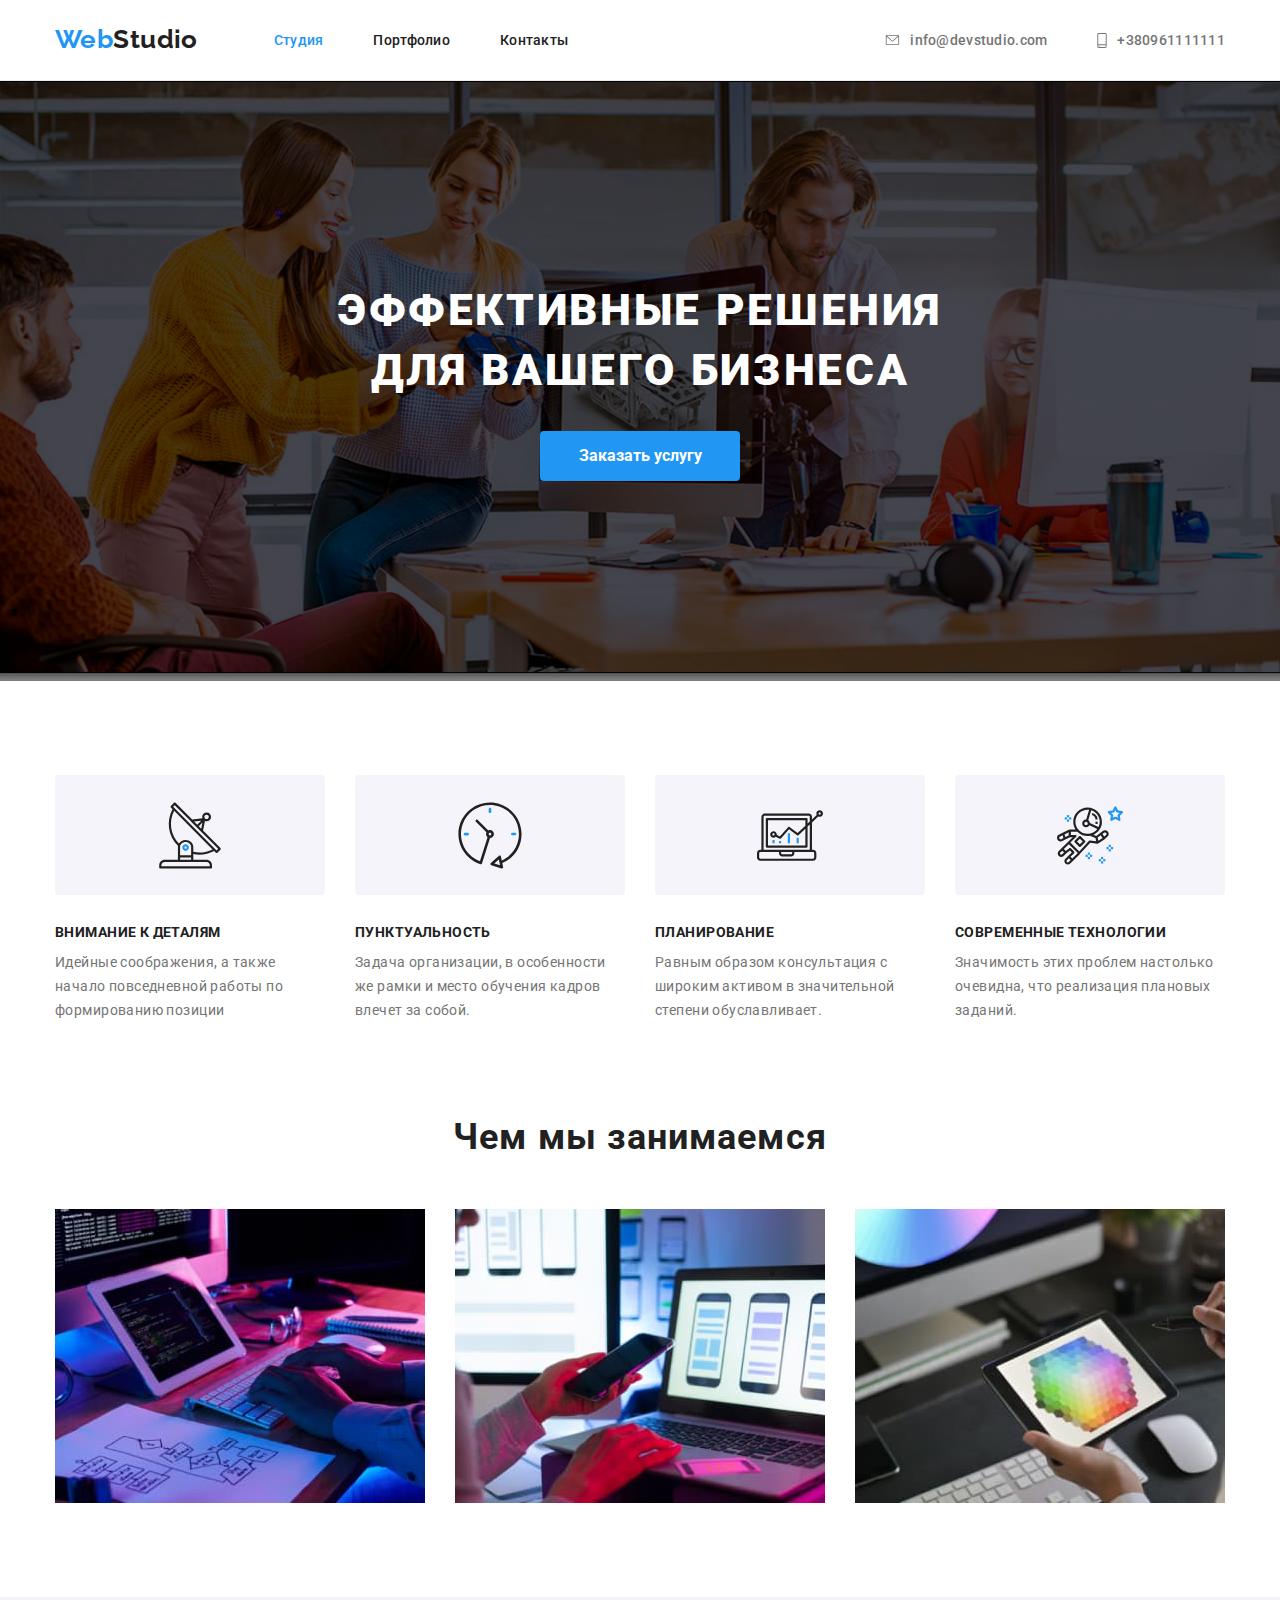
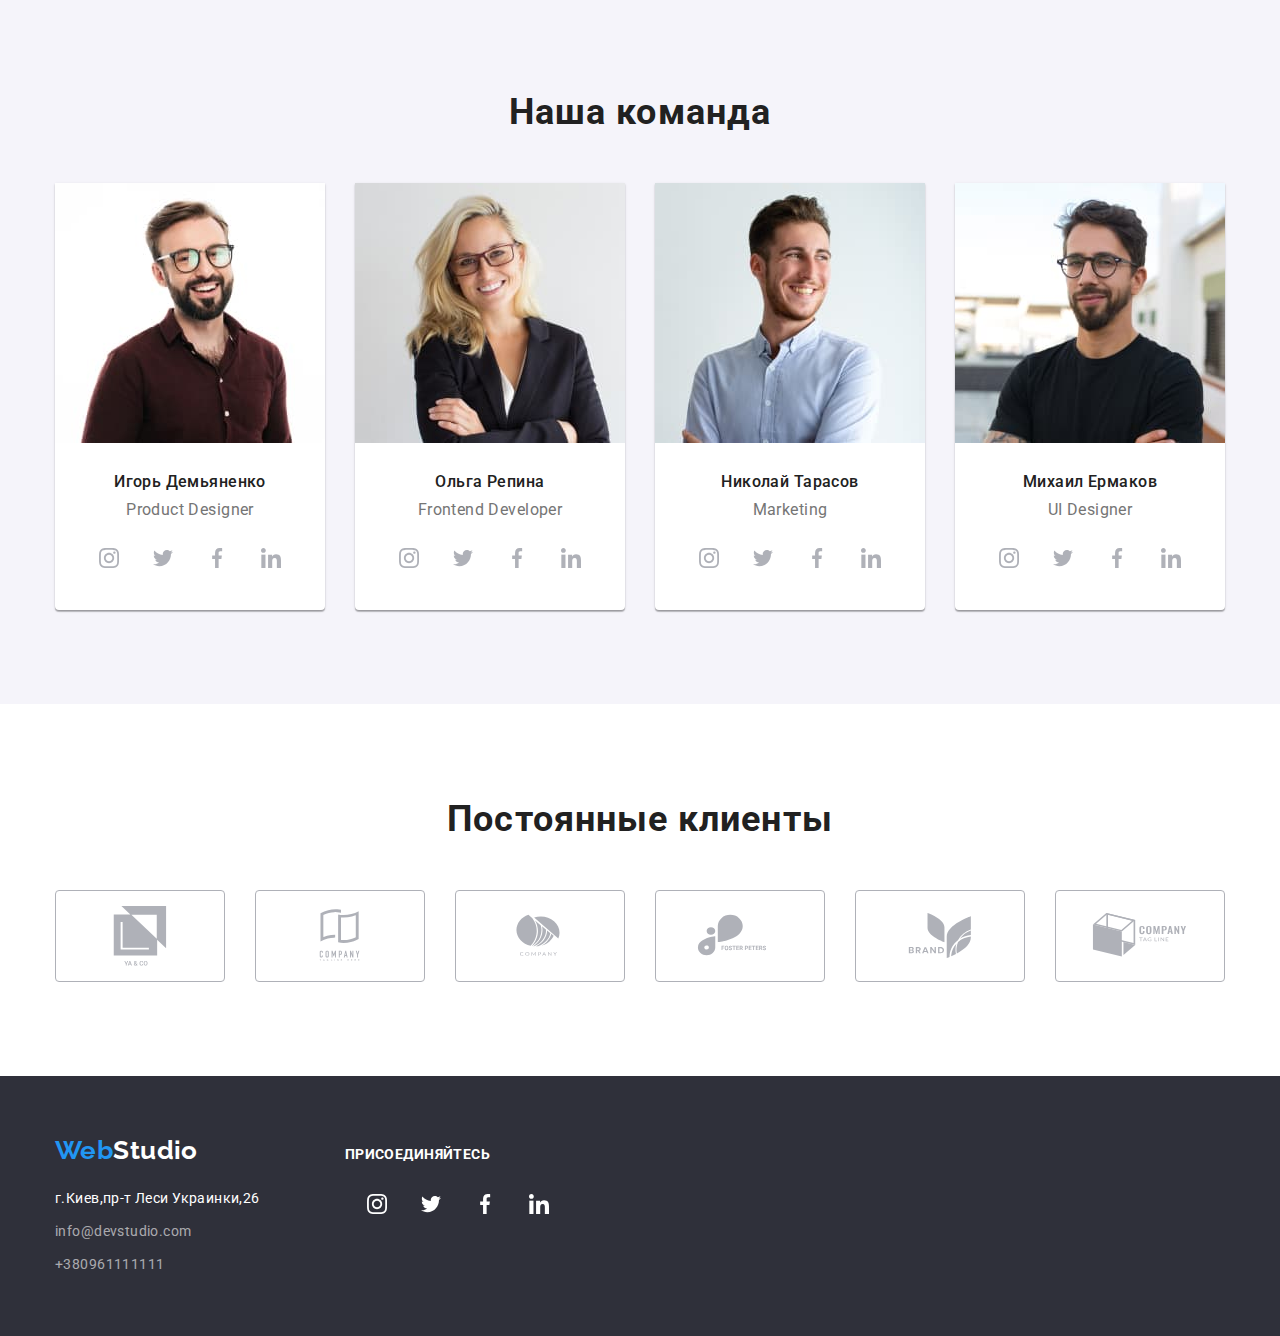
==== commit 8cadc3fd: "add" ====
--- a/index.html
+++ b/index.html
@@ -331,23 +331,25 @@
 
       <footer class="footer">
           <div class="container footer-container">
-            <a href="" class="footer-logo">Web<span class="footer-bit">Studio</span> </a>
-            <!--Навигация на другие страницы-->
-            <address class="address">
-              <ul class="footer-nav list">
-                <li class="footer-nav-list">
-                  <a href="г.Киев, пр-т Леси Украинки,26" class="footer-nav-link-address"
-                    >г.Киев,пр-т Леси Украинки,26
-                  </a>
-                </li>
-                <li class="footer-nav-list">
-                  <a href="mailto:info@devstudio.com" class="footer-nav-link-mail"
-                    >info@devstudio.com
-                  </a>
-                </li>
-                <li><a href="tel:+380961111111" class="footer-nav-link-tel">+380961111111</a></li>
-              </ul>
-            </address>
+            <div class="footer-nav-container">
+              <a href="" class="footer-logo">Web<span class="footer-bit">Studio</span> </a>
+              <!--Навигация на другие страницы-->
+              <address class="address">
+                <ul class="footer-nav list">
+                  <li class="footer-nav-list">
+                    <a href="г.Киев, пр-т Леси Украинки,26" class="footer-nav-link-address"
+                      >г.Киев,пр-т Леси Украинки,26
+                    </a>
+                  </li>
+                  <li class="footer-nav-list">
+                    <a href="mailto:info@devstudio.com" class="footer-nav-link-mail"
+                      >info@devstudio.com
+                    </a>
+                  </li>
+                  <li><a href="tel:+380961111111" class="footer-nav-link-tel">+380961111111</a></li>
+                </ul>
+              </address>
+            </div>
             <div class="footer-soc-container">          
                   <p class="footer-soc-title">присоединяйтесь</p>
                     <ul class="footer-soc-list list">
@@ -381,9 +383,10 @@
                       </li>
 
                     </ul>
-            </div>
+              </div>
           </div>
     </footer>
   </body>
       
 </html>
+
--- a/css/styles.css
+++ b/css/styles.css
@@ -95,7 +95,6 @@
 .header-nav {
   display: flex;
   align-items: center;
-  /* margin-left: 331px; */
 }
 
 .site-nav {
@@ -207,7 +206,6 @@
 }
 /* hero */
 .section-hero {
-  /* background-color: rgba(47, 48, 58, 0.4); */
   text-align: center;
   padding-top: 200px;
   padding-bottom: 200px;
@@ -438,8 +436,6 @@
   color: var(--main-title-color);
   background: var(--people-background-color);
   border: var(--accent-color);
-  /* box-shadow: 0px 3px 1px rgba(0, 0, 0, 0.1), 0px 1px 2px rgba(0, 0, 0, 0.08),
-    0px 2px 2px rgba(0, 0, 0, 0.12); */
   border-radius: 4px;
   padding: 6px 21px;
   cursor: pointer;
@@ -452,8 +448,6 @@
   color: var(--main-title-color);
   background: var(--people-background-color);
   border: var(--accent-color);
-  /* box-shadow: 0px 3px 1px rgba(0, 0, 0, 0.1), 0px 1px 2px rgba(0, 0, 0, 0.08),
-    0px 2px 2px rgba(0, 0, 0, 0.12); */
   border-radius: 4px;
   padding: 6px 21px;
   cursor: pointer;
@@ -542,9 +536,7 @@
   width: 170px;
   height: 92px;
 }
-/* .client-icon-item + .client-icon-item {
-  margin-left: 30px;
-} */
+
 .client-icon-list {
   /* width: 1200px; */
   margin: 0 auto;
@@ -569,19 +561,11 @@
   border-color: var(--accent-color);
   fill: var(--accent-color);
 }
-/* .client-icon-link-right {
-  width: 100%;
-  height: 100%;
-  display: flex;
-  align-items: center;
-  justify-content: center;
-  border: 1px solid #afb1b8;
-  border-radius: 4px;
-  fill: #afb1b8;
-} */
+
 /*-----------footer-navigation ------------*/
 .footer {
   display: flex;
+  align-items: baseline;
   width: 100%;
   padding: 60px 0;
   background-color: var(--hero-color);
@@ -648,13 +632,12 @@
   margin-top: 20px;
 }
 .footer-container {
-  width: 1200px;
   margin: 0 auto;
   display: flex;
   align-items: baseline;
 }
 .footer-soc-container {
-  display: flex;
+  margin-left: 85px;
 }
 .footer-soc-title {
   padding-bottom: 20px;
@@ -669,13 +652,11 @@
 }
 .footer-soc-list {
   display: flex;
-  /* justify-content: center; */
+  justify-content: center;
   align-items: center;
   margin-bottom: 30px;
 }
-.footer-list-item + .footter-list-item {
-  margin-left: 10px;
-}
+
 .footer-soc-link {
   width: 44px;
   height: 44px;
@@ -683,6 +664,14 @@
   display: flex;
   justify-content: center;
   align-items: center;
-  background-color: var(--header-color);
-  fill: #afb1b8;
-}
+  fill: var(--footer-logo-color);
+}
+.footer-soc-link {
+  margin-left: 10px;
+}
+.footer-soc-link:hover {
+  background-color: var(--accent-color);
+}
+.footer-soc-link:focus {
+  background-color: var(--accent-color);
+}
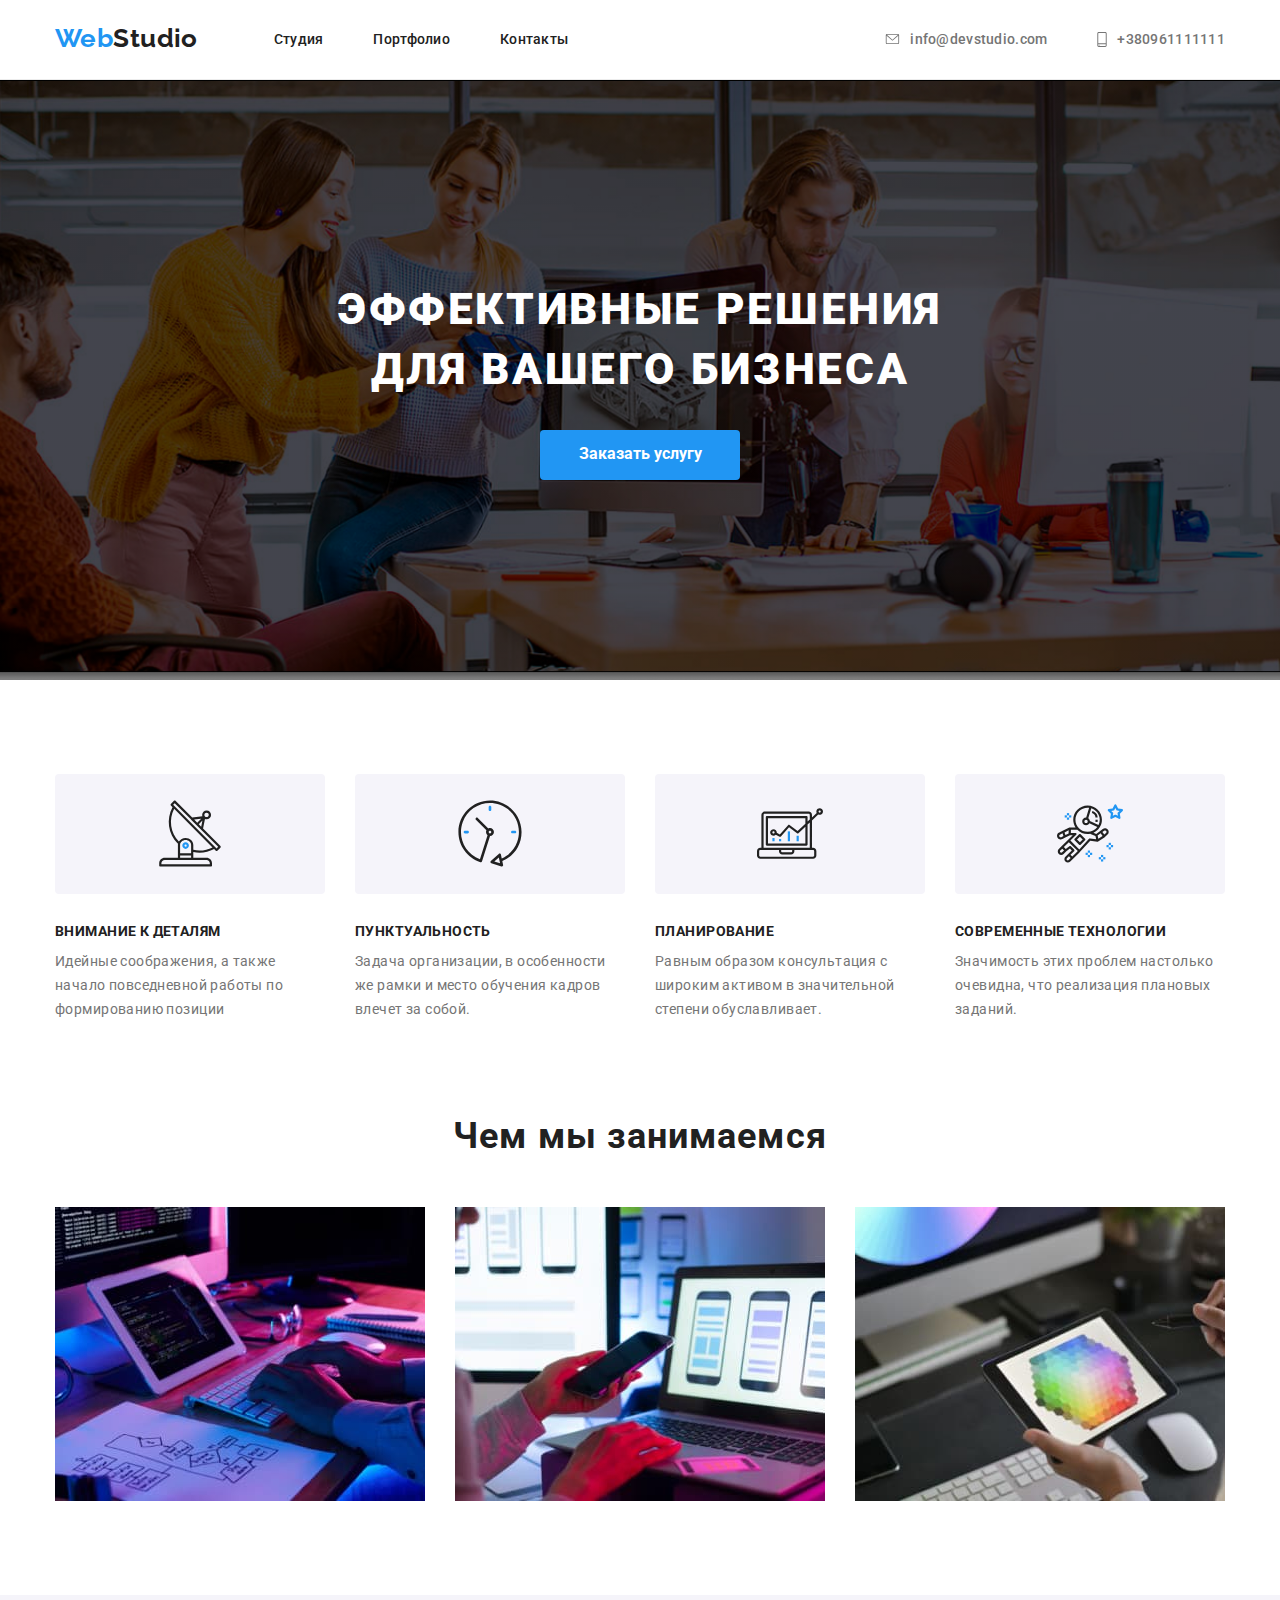
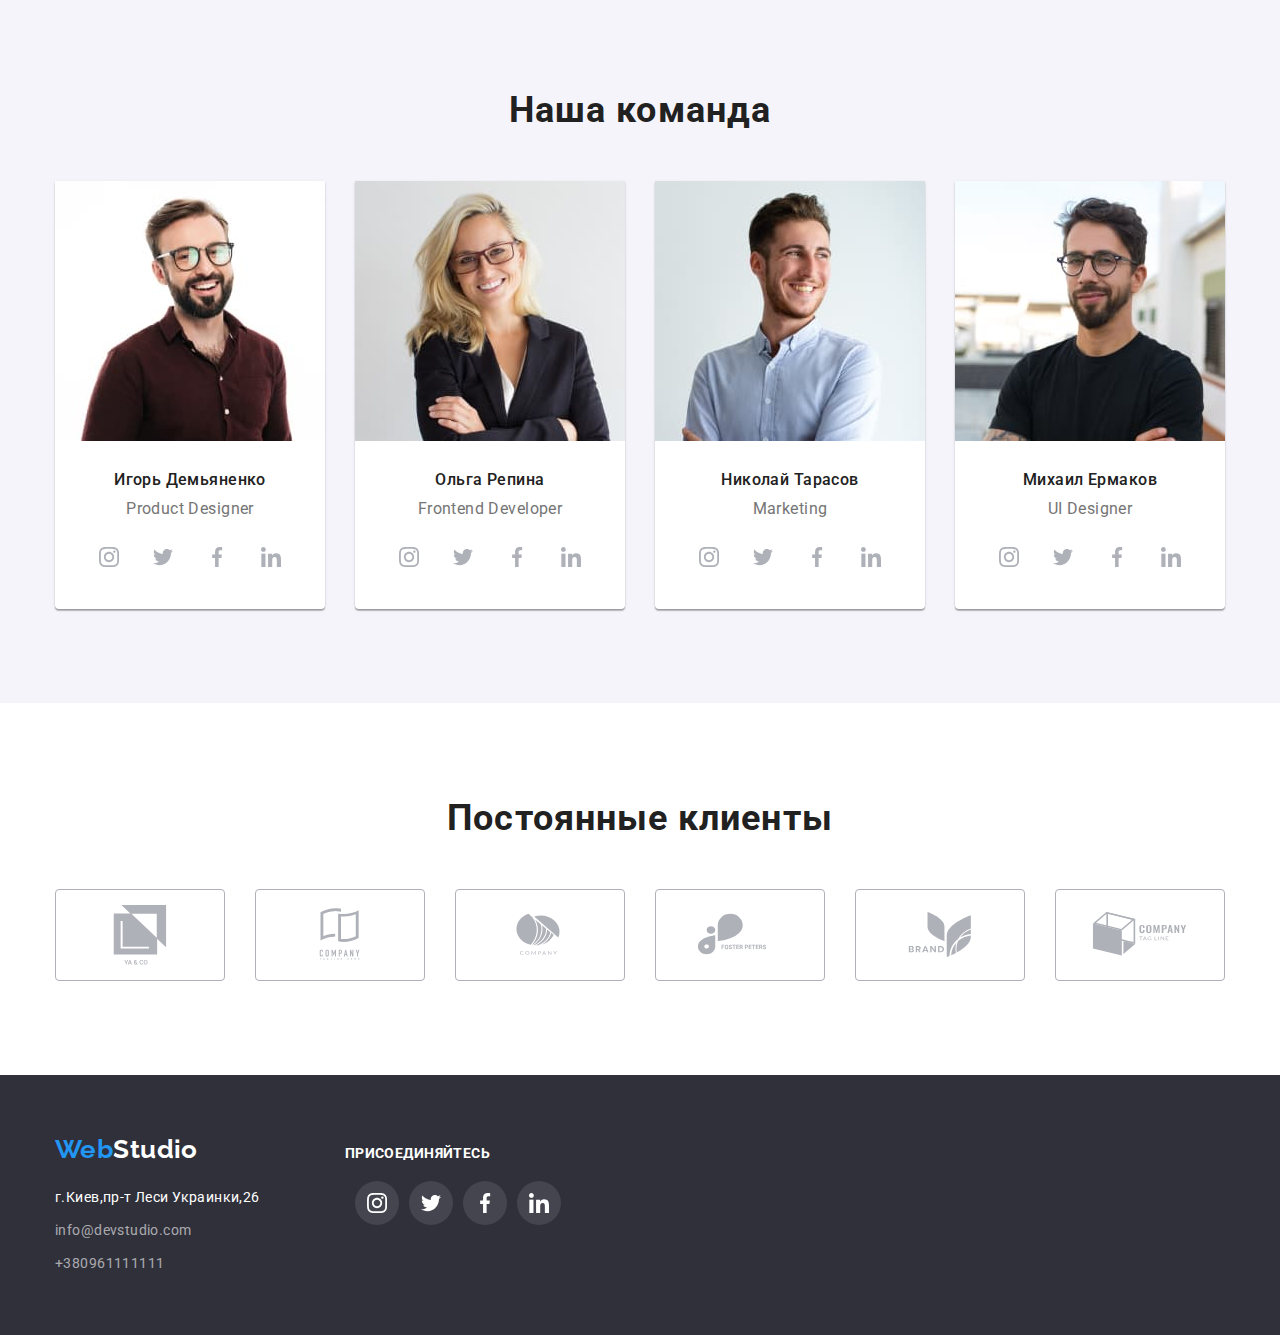
==== commit 66635056: "add" ====
--- a/index.html
+++ b/index.html
@@ -25,9 +25,9 @@
           <nav class="header-nav">
             <a href="" class="header-logo">Web<span class="bit">Studio</span> </a>
             <ul class="site-nav list">
-              <li><a href="" class="link link-studio">Студия</a></li>
-              <li><a href="./portfolio.html" class="link">Портфолио</a></li>
-              <li><a href="" class="link link-contacts">Контакты</a></li>
+              <li><a href="" class="link nav-link">Студия</a></li>
+              <li><a href="./portfolio.html" class="link nav-link">Портфолио</a></li>
+              <li><a href="" class="link nav-link">Контакты</a></li>
             </ul>
           </nav>  
             <ul class="header-nav-list list">
--- a/css/styles.css
+++ b/css/styles.css
@@ -101,6 +101,10 @@
   display: flex;
   font-weight: 500;
   margin: 0 auto;
+  /* padding-top: 32px;
+  padding-bottom: 32px; */
+}
+.nav-link {
   padding-top: 32px;
   padding-bottom: 32px;
 }
@@ -456,11 +460,15 @@
 .button-filter-right:hover {
   background: var(--accent-color);
   color: var(--main-btn-color);
+  box-shadow: 0px 3px 1px rgb(0 0 0 / 10%), 0px 1px 2px rgb(0 0 0 / 8%),
+    0px 2px 2px rgb(0 0 0 / 12%);
 }
 .button-filter:focus,
 .button-filter-right:focus {
   background: var(--accent-color);
   color: var(--main-btn-color);
+  box-shadow: 0px 3px 1px rgb(0 0 0 / 10%), 0px 1px 2px rgb(0 0 0 / 8%),
+    0px 2px 2px rgb(0 0 0 / 12%);
 }
 .pointer {
   cursor: pointer;
@@ -532,13 +540,11 @@
   height: 372px;
 }
 .client-icon-item {
-  /* display: block; */
   width: 170px;
   height: 92px;
 }
 
 .client-icon-list {
-  /* width: 1200px; */
   margin: 0 auto;
   display: flex;
   justify-content: space-between;
@@ -665,6 +671,7 @@
   justify-content: center;
   align-items: center;
   fill: var(--footer-logo-color);
+  background-color: rgba(255, 255, 255, 0.1);
 }
 .footer-soc-link {
   margin-left: 10px;
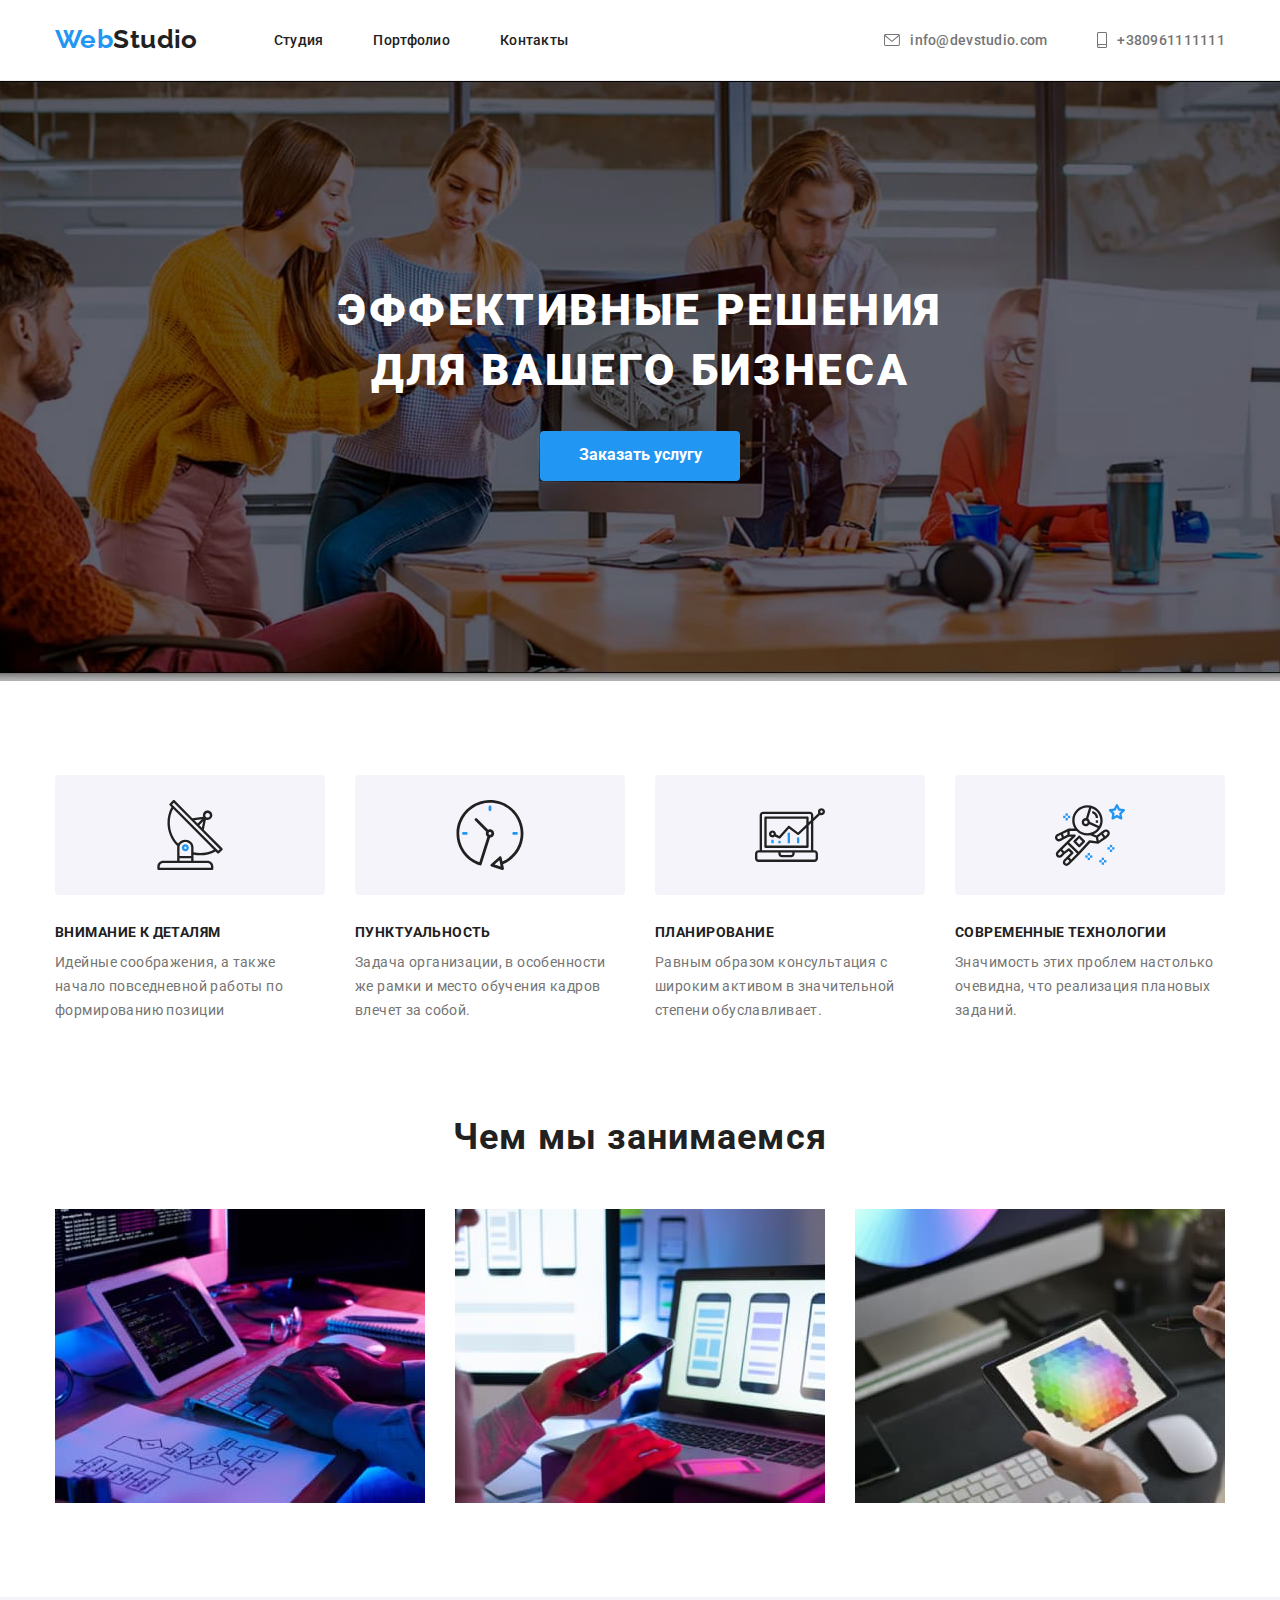
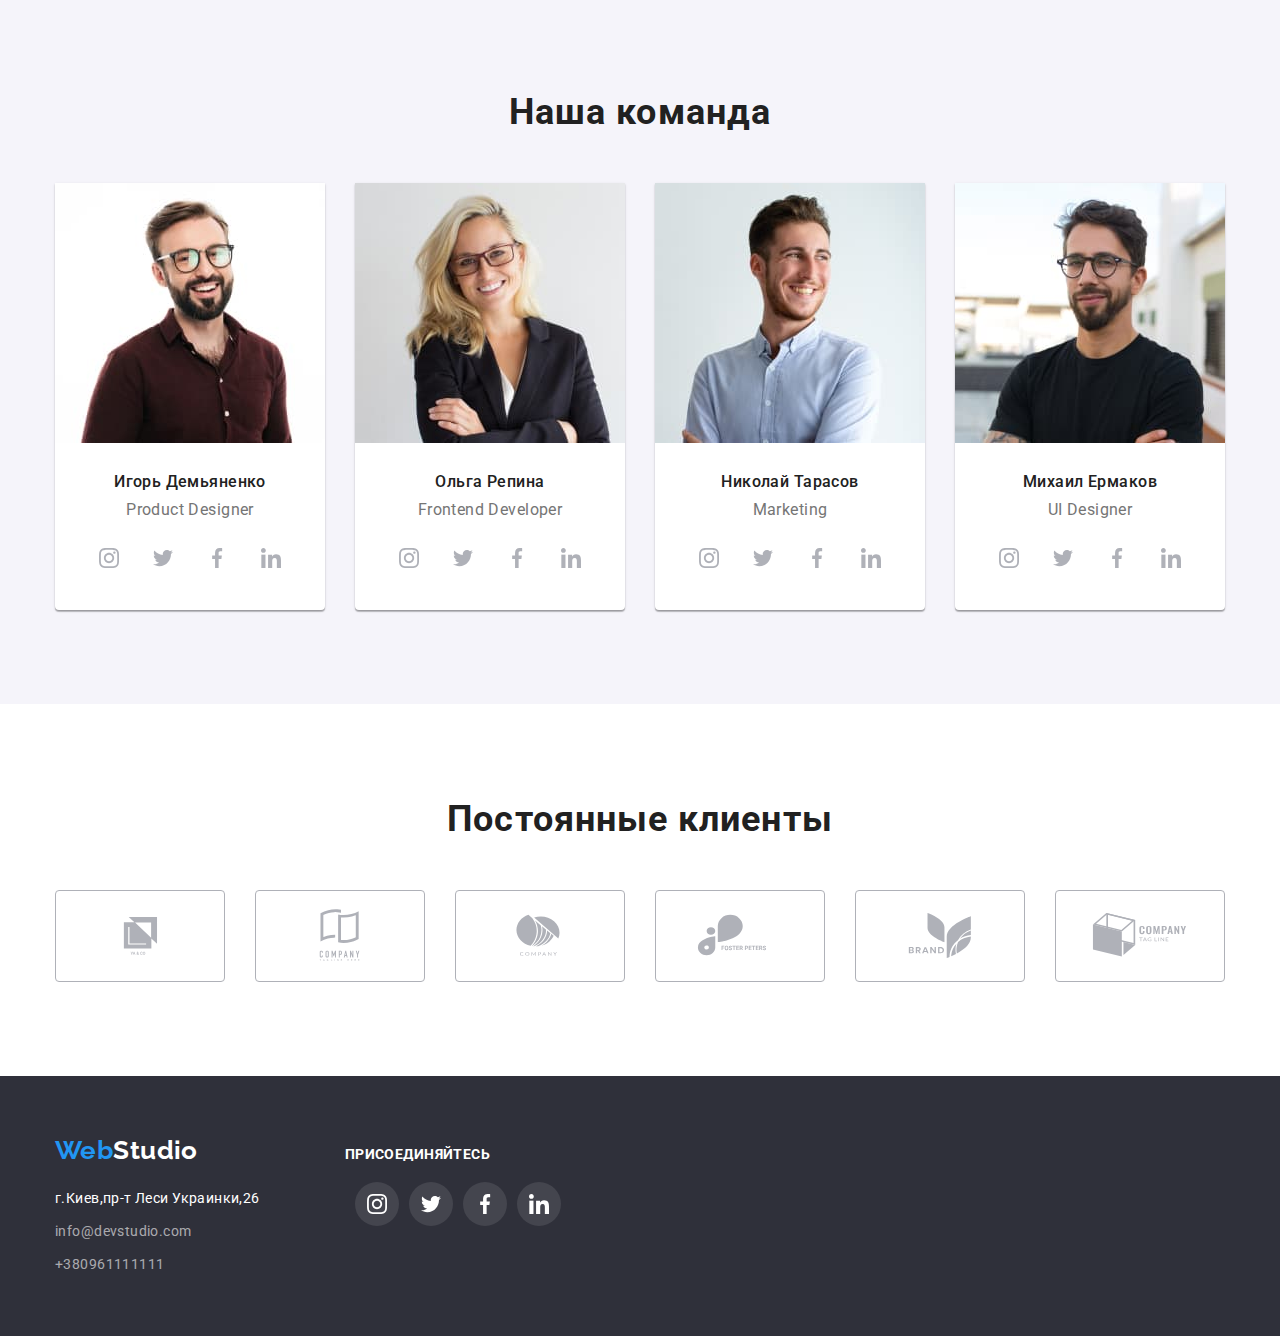
==== commit b020258c: "add" ====
--- a/index.html
+++ b/index.html
@@ -32,11 +32,11 @@
           </nav>  
             <ul class="header-nav-list list">
               <li class="nav-item">
-                <a href="mailto:info@devstudio.com" class="header-mail"><svg class="header-mail-icon" width="15" height="10">
+                <a href="mailto:info@devstudio.com" class="header-mail"><svg class="header-mail-icon" width="16" height="12">
                     <use href="./images/symbol-defs.svg#icon-envelope"></use></svg>info@devstudio.com</a>
               </li>
               <li>
-                <a href="tel:+38096111111" class="header-telephone"><svg class="header-telephone-icon" width="10" height="15">
+                <a href="tel:+38096111111" class="header-telephone"><svg class="header-telephone-icon" width="10" height="16">
                     <use href="./images/symbol-defs.svg#icon-smartphone"></use></svg>+380961111111</a>
               </li>
             </ul>
@@ -65,7 +65,7 @@
           </div>
           <ul class="qualities-list list">
             <li class="qualities-list-item">
-              <div class="box"><svg class="clock-icon" width="66" height="69">
+              <div class="box"><svg class="clock-icon" width="70" height="70">
                     <use href="./images/symbol-defs.svg#icon-antenna-1"></use></svg></div>
               <h3 class="properties-title">Внимание к деталям</h3>
               <p class="properties-slogan">
@@ -73,7 +73,7 @@
               </p>
             </li>
             <li class="qualities-list-item">
-              <div class="box"><svg class="clock-icon" width="66" height="69">
+              <div class="box"><svg class="clock-icon" width="70" height="70">
                     <use href="./images/symbol-defs.svg#icon-clock-1"></use></svg></div>
               <h3 class="properties-title">Пунктуальность</h3>
               <p class="properties-slogan">
@@ -81,7 +81,7 @@
               </p>
             </li>
             <li class="qualities-list-item">
-              <div class="box"><svg class="diagram-icon" width="66" height="69">
+              <div class="box"><svg class="diagram-icon" width="70" height="70">
                     <use href="./images/symbol-defs.svg#icon-diagram-1"></use></svg></div>
               <h3 class="properties-title">Планирование</h3>
               <p class="properties-slogan">
@@ -89,7 +89,7 @@
               </p>
             </li>
             <li>
-              <div class="box"><svg class="astronaut-icon" width="66" height="69">
+              <div class="box"><svg class="astronaut-icon" width="70" height="70">
                     <use href="./images/symbol-defs.svg#icon-astronaut-1"></use></svg></div>
               <h3 class="properties-title">Современные технологии</h3>
               <p class="properties-slogan">
@@ -279,7 +279,7 @@
               <ul class="client-icon-list list">
                 <li class="client-icon-item">
                   <a href="" class="client-icon-link">
-                  <svg class="icon-group" width="106" height="60">
+                  <svg class="icon-group" width="41" height="38">
                       <use href="./images/symbol-defs.svg#icon-group"></use>
                     </svg>
                   </a>
--- a/css/styles.css
+++ b/css/styles.css
@@ -153,6 +153,8 @@
   display: flex;
   align-items: center;
   fill: var(--second-title-color);
+  padding-top: 32px;
+  padding-bottom: 32px;
 }
 .header-mail:hover {
   color: var(--accent-color);
@@ -186,6 +188,8 @@
   display: flex;
   align-items: center;
   fill: var(--second-title-color);
+  padding-top: 32px;
+  padding-bottom: 32px;
 }
 .header-telephone:hover {
   color: var(--accent-color);
@@ -222,7 +226,7 @@
   background-position: center;
   background-repeat: no-repeat;
   background-size: cover;
-  background-image: linear-gradient(to right, rgba(0, 0, 0, 0.5), rgba(0, 0, 0, 0.5)),
+  background-image: linear-gradient(to right, rgba(0, 0, 0, 0.3), rgba(0, 0, 0, 0.3)),
     url(../images/hero.jpg);
 }
 
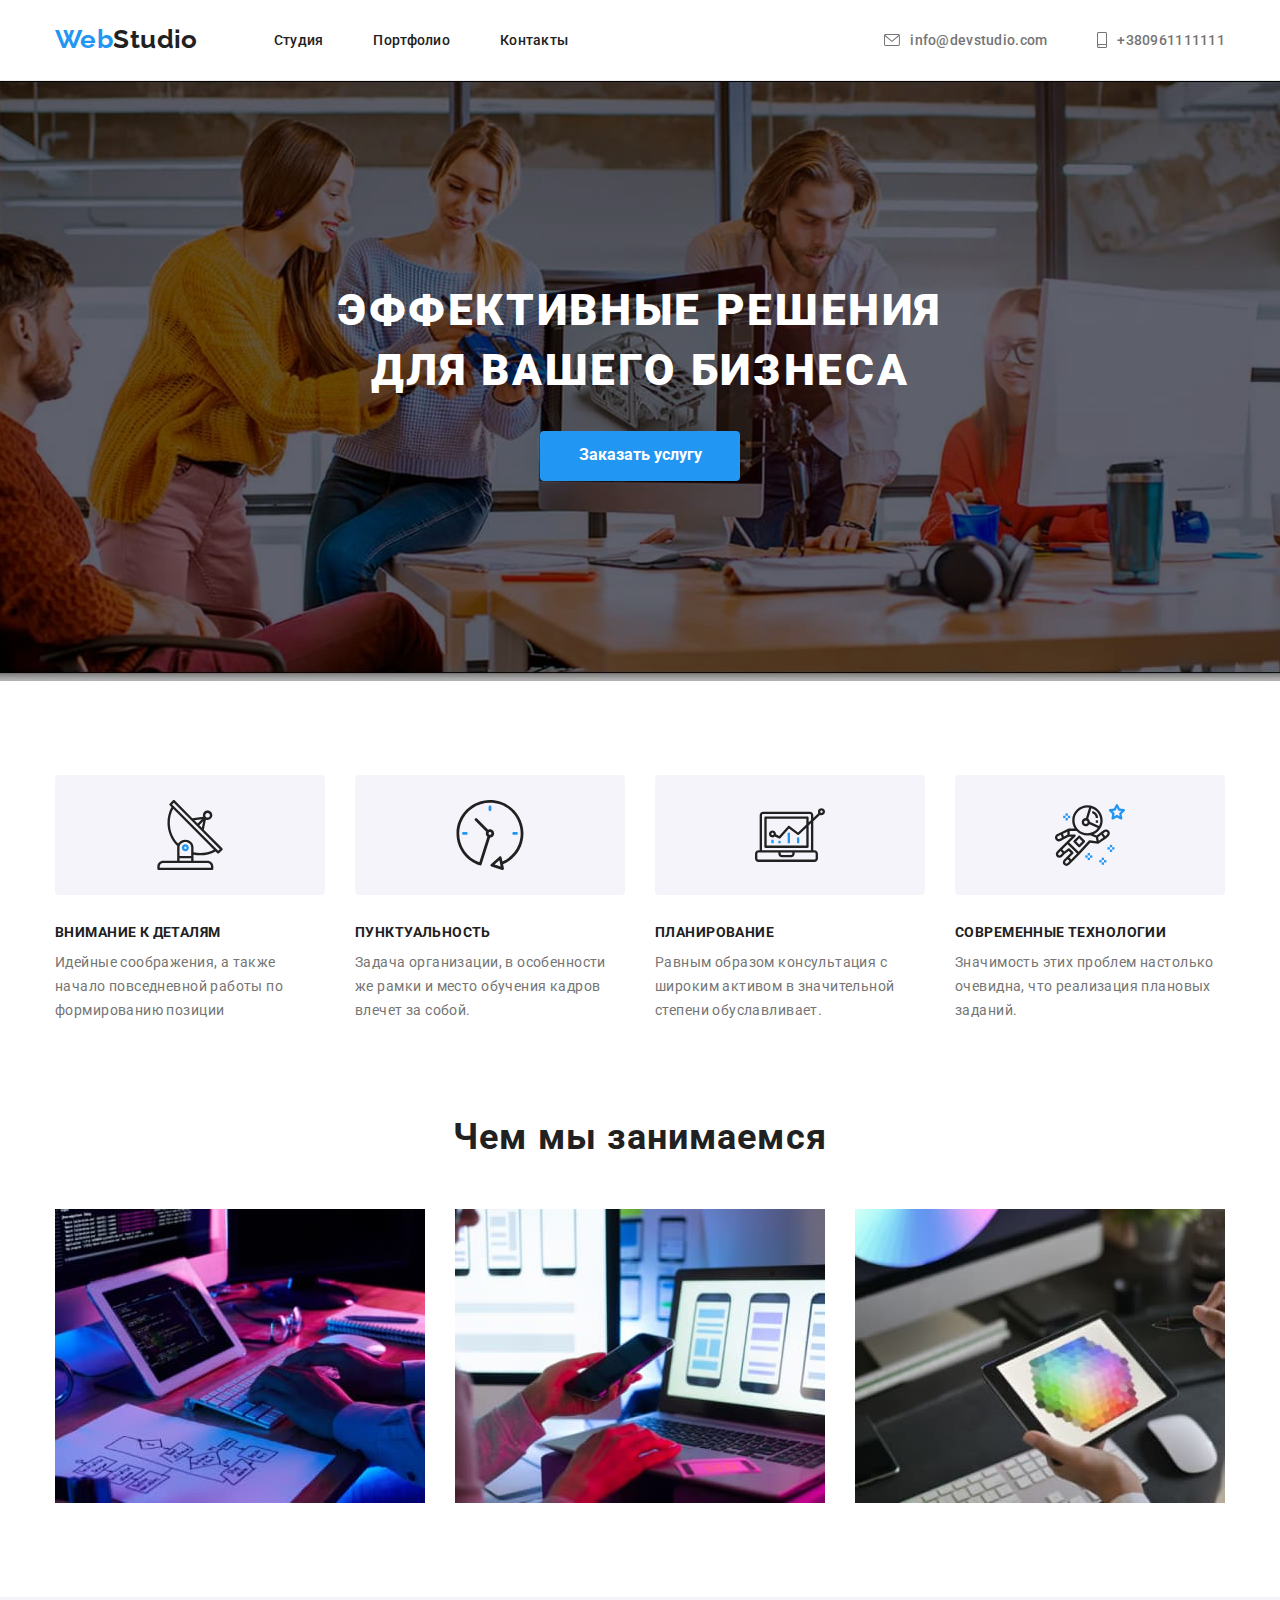
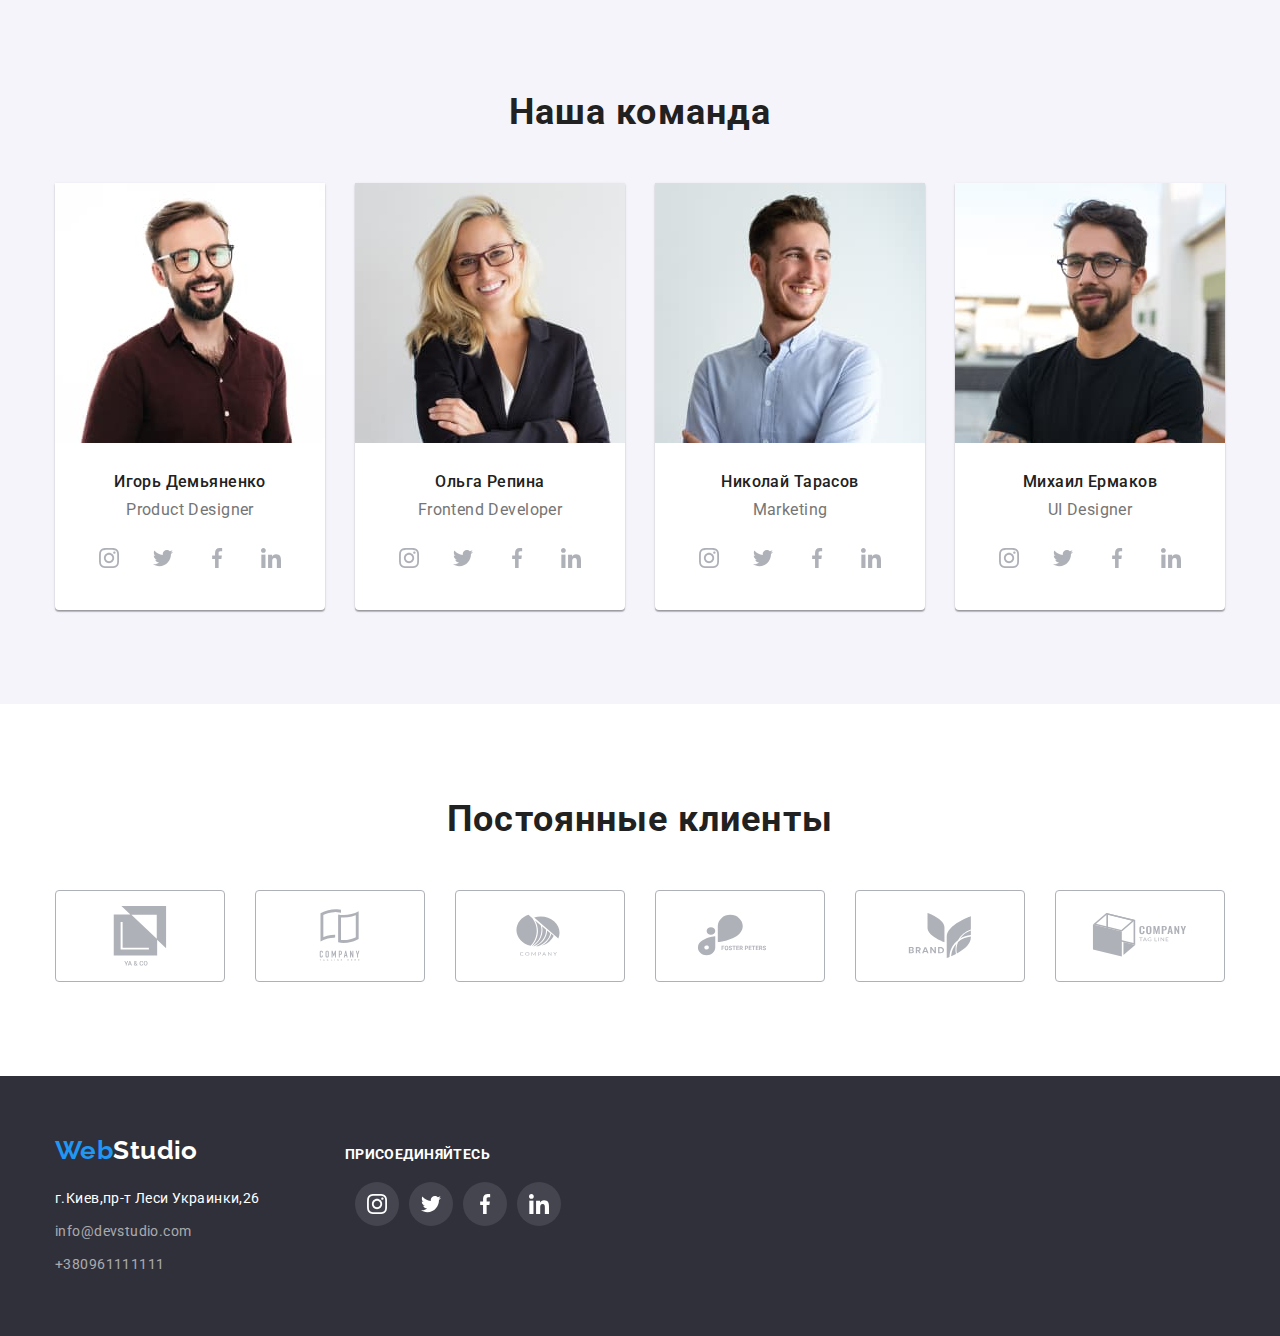
==== commit 549f390a: "add" ====
--- a/index.html
+++ b/index.html
@@ -279,8 +279,8 @@
               <ul class="client-icon-list list">
                 <li class="client-icon-item">
                   <a href="" class="client-icon-link">
-                  <svg class="icon-group" width="41" height="38">
-                      <use href="./images/symbol-defs.svg#icon-group"></use>
+                  <svg class="icon-group" width="106" height="60">
+                      <use href="./images/symbol-defs.svg#icon-Union"></use>
                     </svg>
                   </a>
                 </li>
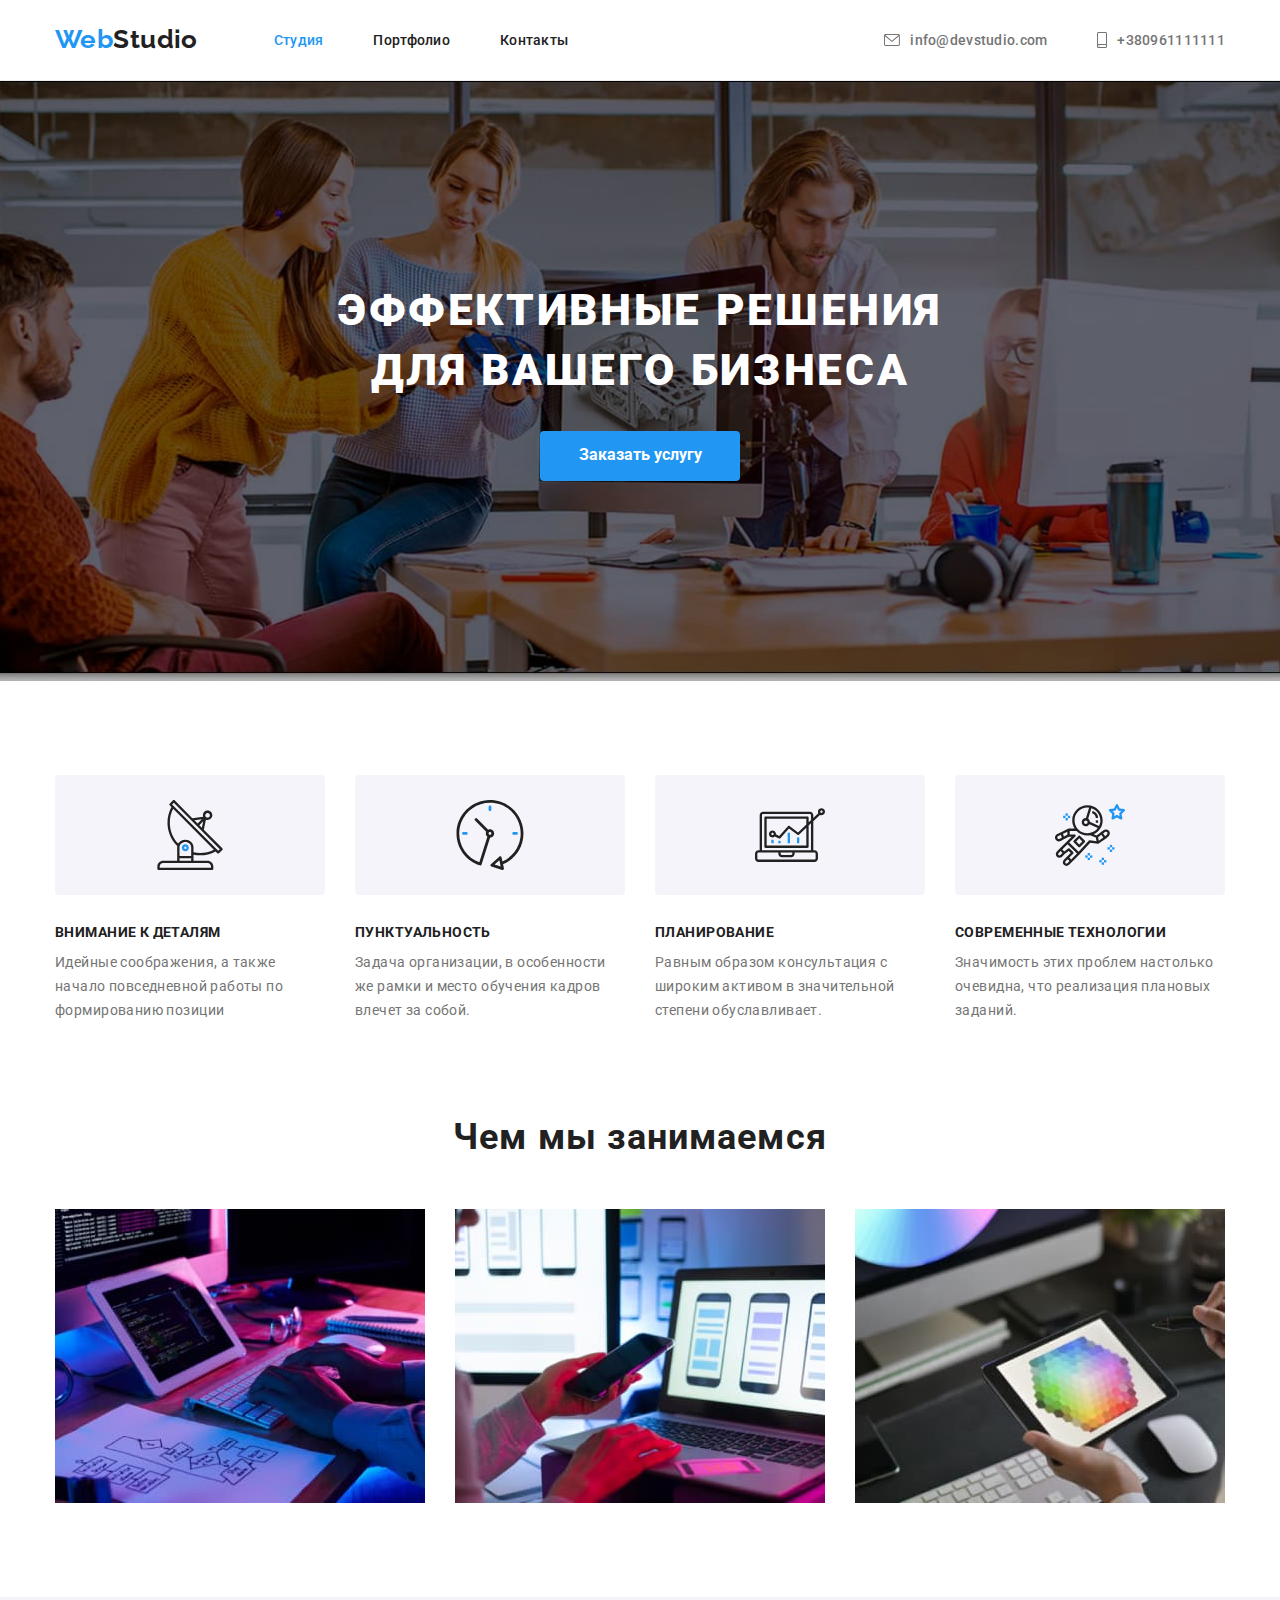
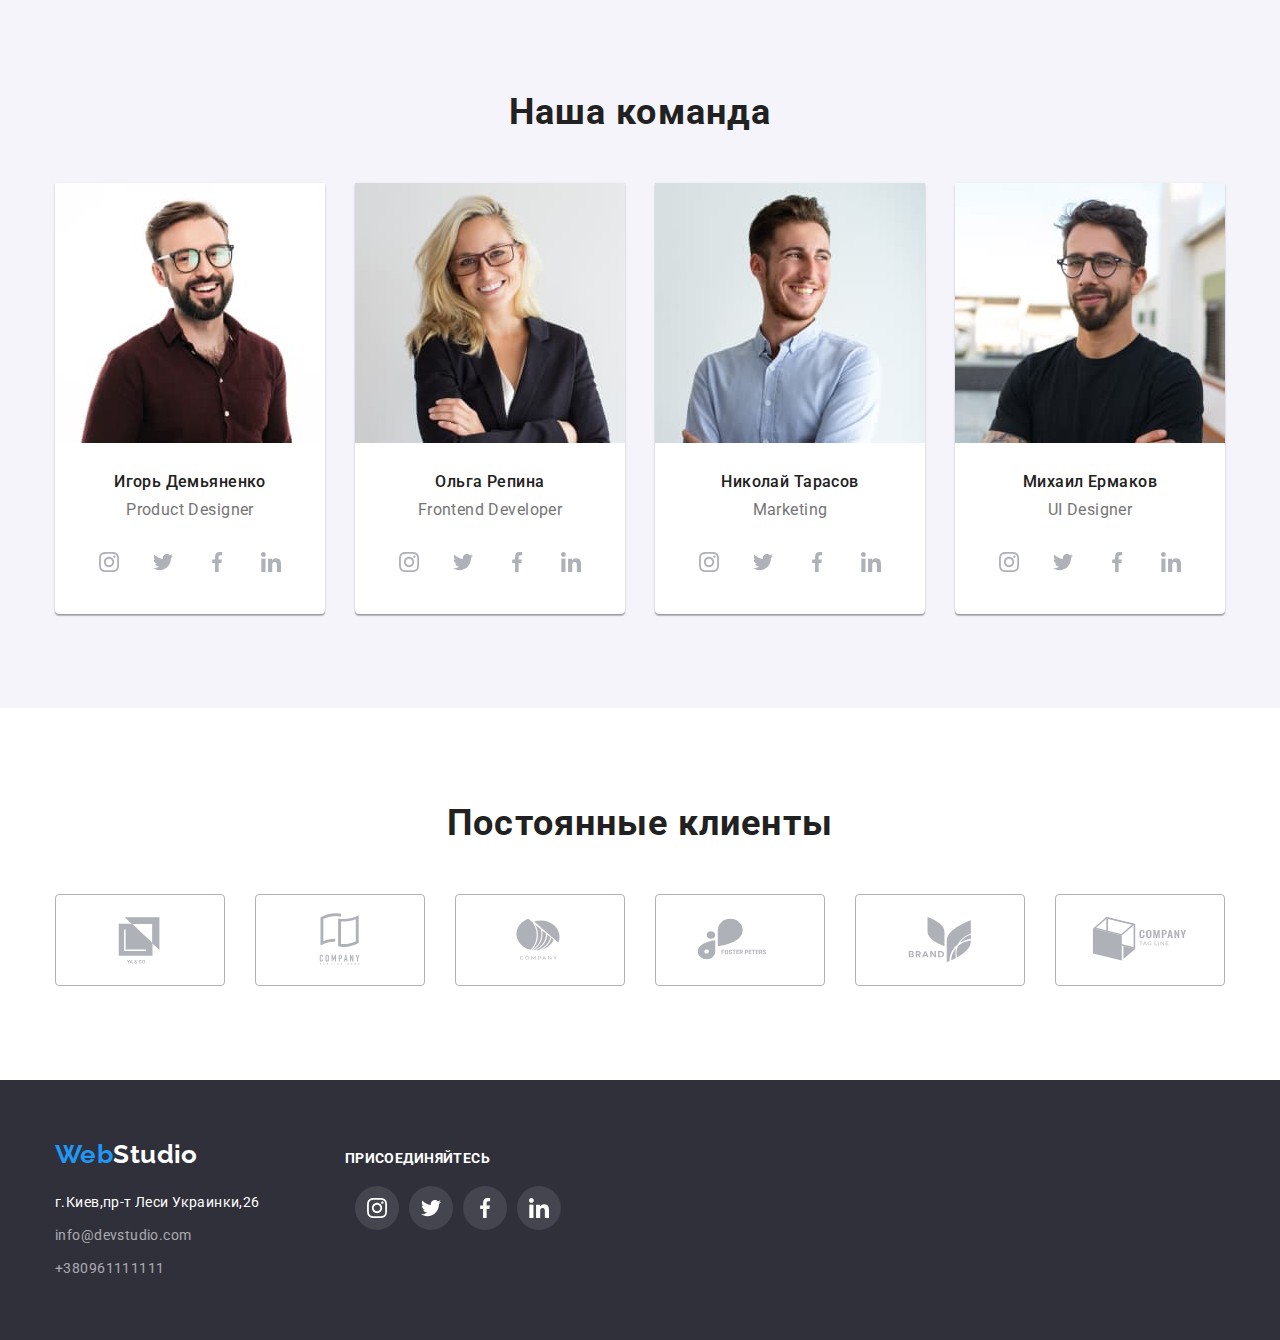
==== commit 9d111fcf: "add" ====
--- a/index.html
+++ b/index.html
@@ -25,7 +25,7 @@
           <nav class="header-nav">
             <a href="" class="header-logo">Web<span class="bit">Studio</span> </a>
             <ul class="site-nav list">
-              <li><a href="" class="link nav-link">Студия</a></li>
+              <li><a href="./index.html" class="link nav-link link-studio">Студия</a></li>
               <li><a href="./portfolio.html" class="link nav-link">Портфолио</a></li>
               <li><a href="" class="link nav-link">Контакты</a></li>
             </ul>
@@ -120,152 +120,153 @@
                   <div class="peoples-div">
                     <h3 class="peoples">Игорь Демьяненко</h3>
                     <p class="who-is-it">Product Designer</p>
-                  </div>
-                  <ul class="peoples-soc-list list">
-                    <li class="peoples-list-item">
-                      <a href="" class="peoples-soc-link">
-                        <svg class="icon-soc-link" width="20" height="20">
-                          <use href="./images/symbol-defs.svg#icon-instagram-2"></use>
-                        </svg>
-                      </a>
-                    </li>
-                    <li class="peoples-list-item">
-                      <a href="" class="peoples-soc-link">
-                        <svg class="icon-soc-link" width="20" height="20">
-                          <use href="./images/symbol-defs.svg#icon-twitter-1"></use>
-                        </svg>
-                      </a>
-                    </li>
-                    <li class="peoples-list-item">
-                      <a href="" class="peoples-soc-link">
-                        <svg class="icon-soc-link" width="20" height="20">
-                          <use href="./images/symbol-defs.svg#icon-facebook-1"></use>
-                        </svg>
-                      </a>
-                    </li>
-                    <li class="peoples-list-item">
-                      <a href="" class="peoples-soc-link">
-                        <svg class="icon-soc-link" width="20" height="20">
-                          <use href="./images/symbol-defs.svg#icon-linkedin-1"></use>
-                        </svg>
-                      </a>
-                    </li>
-
-                  </ul>
-              </li>
+                    <ul class="peoples-soc-list list">
+                      <li class="peoples-list-item">
+                        <a href="" class="peoples-soc-link">
+                          <svg class="icon-soc-link" width="20" height="20">
+                            <use href="./images/symbol-defs.svg#icon-instagram-2"></use>
+                          </svg>
+                        </a>
+                      </li>
+                      <li class="peoples-list-item">
+                        <a href="" class="peoples-soc-link">
+                          <svg class="icon-soc-link" width="20" height="20">
+                            <use href="./images/symbol-defs.svg#icon-twitter-1"></use>
+                          </svg>
+                        </a>
+                      </li>
+                      <li class="peoples-list-item">
+                        <a href="" class="peoples-soc-link">
+                          <svg class="icon-soc-link" width="20" height="20">
+                            <use href="./images/symbol-defs.svg#icon-facebook-1"></use>
+                          </svg>
+                        </a>
+                      </li>
+                      <li class="peoples-list-item">
+                        <a href="" class="peoples-soc-link">
+                          <svg class="icon-soc-link" width="20" height="20">
+                            <use href="./images/symbol-defs.svg#icon-linkedin-1"></use>
+                          </svg>
+                        </a>
+                      </li>
+                  </div>  
+                </li>
               <li class="people-list-item">
                 <img src="./images/repina.jpg" alt="Ольга Репина" width="270" height="260" />
                 <div class="peoples-div">
                   <h3 class="peoples">Ольга Репина</h3>
                   <p class="who-is-it">Frontend Developer</p>              
+                
+                  <ul class="peoples-soc-list list">
+                    <li class="peoples-list-item">
+                      <a href="" class="peoples-soc-link">
+                        <svg class="icon-soc-link" width="20" height="20">
+                          <use href="./images/symbol-defs.svg#icon-instagram-2"></use>
+                        </svg>
+                      </a>
+                    </li>
+                    <li class="peoples-list-item">
+                      <a href="" class="peoples-soc-link">
+                        <svg class="icon-soc-link" width="20" height="20">
+                          <use href="./images/symbol-defs.svg#icon-twitter-1"></use>
+                        </svg>
+                      </a>
+                    </li>
+                    <li class="peoples-list-item">
+                      <a href="" class="peoples-soc-link">
+                        <svg class="icon-soc-link" width="20" height="20">
+                          <use href="./images/symbol-defs.svg#icon-facebook-1"></use>
+                        </svg>
+                      </a>
+                    </li>
+                    <li class="peoples-list-item">
+                      <a href="" class="peoples-soc-link">
+                        <svg class="icon-soc-link" width="20" height="20">
+                          <use href="./images/symbol-defs.svg#icon-linkedin-1"></use>
+                        </svg>
+                      </a>
+                    </li>
+
+                  </ul>
                 </div>
-                <ul class="peoples-soc-list list">
-                    <li class="peoples-list-item">
-                      <a href="" class="peoples-soc-link">
-                        <svg class="icon-soc-link" width="20" height="20">
-                          <use href="./images/symbol-defs.svg#icon-instagram-2"></use>
-                        </svg>
-                      </a>
-                    </li>
-                    <li class="peoples-list-item">
-                      <a href="" class="peoples-soc-link">
-                        <svg class="icon-soc-link" width="20" height="20">
-                          <use href="./images/symbol-defs.svg#icon-twitter-1"></use>
-                        </svg>
-                      </a>
-                    </li>
-                    <li class="peoples-list-item">
-                      <a href="" class="peoples-soc-link">
-                        <svg class="icon-soc-link" width="20" height="20">
-                          <use href="./images/symbol-defs.svg#icon-facebook-1"></use>
-                        </svg>
-                      </a>
-                    </li>
-                    <li class="peoples-list-item">
-                      <a href="" class="peoples-soc-link">
-                        <svg class="icon-soc-link" width="20" height="20">
-                          <use href="./images/symbol-defs.svg#icon-linkedin-1"></use>
-                        </svg>
-                      </a>
-                    </li>
-
-                  </ul>
               </li>
               <li class="people-list-item">
                 <img src="./images/tarasov.jpg" alt="Николай Тарасов" width="270" height="260" />
                 <div class="peoples-div">
                   <h3 class="peoples">Николай Тарасов</h3>
                   <p class="who-is-it">Marketing</p>              
+                
+                  <ul class="peoples-soc-list list">
+                    <li class="peoples-list-item">
+                      <a href="" class="peoples-soc-link">
+                        <svg class="icon-soc-link" width="20" height="20">
+                          <use href="./images/symbol-defs.svg#icon-instagram-2"></use>
+                        </svg>
+                      </a>
+                    </li>
+                    <li class="peoples-list-item">
+                      <a href="" class="peoples-soc-link">
+                        <svg class="icon-soc-link" width="20" height="20">
+                          <use href="./images/symbol-defs.svg#icon-twitter-1"></use>
+                        </svg>
+                      </a>
+                    </li>
+                    <li class="peoples-list-item">
+                      <a href="" class="peoples-soc-link">
+                        <svg class="icon-soc-link" width="20" height="20">
+                          <use href="./images/symbol-defs.svg#icon-facebook-1"></use>
+                        </svg>
+                      </a>
+                    </li>
+                    <li class="peoples-list-item">
+                      <a href="" class="peoples-soc-link">
+                        <svg class="icon-soc-link" width="20" height="20">
+                          <use href="./images/symbol-defs.svg#icon-linkedin-1"></use>
+                        </svg>
+                      </a>
+                    </li>
+
+                  </ul>
                 </div>
-                <ul class="peoples-soc-list list">
-                    <li class="peoples-list-item">
-                      <a href="" class="peoples-soc-link">
-                        <svg class="icon-soc-link" width="20" height="20">
-                          <use href="./images/symbol-defs.svg#icon-instagram-2"></use>
-                        </svg>
-                      </a>
-                    </li>
-                    <li class="peoples-list-item">
-                      <a href="" class="peoples-soc-link">
-                        <svg class="icon-soc-link" width="20" height="20">
-                          <use href="./images/symbol-defs.svg#icon-twitter-1"></use>
-                        </svg>
-                      </a>
-                    </li>
-                    <li class="peoples-list-item">
-                      <a href="" class="peoples-soc-link">
-                        <svg class="icon-soc-link" width="20" height="20">
-                          <use href="./images/symbol-defs.svg#icon-facebook-1"></use>
-                        </svg>
-                      </a>
-                    </li>
-                    <li class="peoples-list-item">
-                      <a href="" class="peoples-soc-link">
-                        <svg class="icon-soc-link" width="20" height="20">
-                          <use href="./images/symbol-defs.svg#icon-linkedin-1"></use>
-                        </svg>
-                      </a>
-                    </li>
-
-                  </ul>
               </li>
               <li class="people-list-item-right">
                 <img src="./images/ermakov.jpg" alt="Михаил Ермаков" width="270" height="260" />
                 <div class="peoples-div">
                   <h3 class="peoples">Михаил Ермаков</h3>
                   <p class="who-is-it">UI Designer</p>              
+                
+                  <ul class="peoples-soc-list list">
+                    <li class="peoples-list-item">
+                      <a href="" class="peoples-soc-link">
+                        <svg class="icon-soc-link" width="20" height="20">
+                          <use href="./images/symbol-defs.svg#icon-instagram-2"></use>
+                        </svg>
+                      </a>
+                    </li>
+                    <li class="peoples-list-item">
+                      <a href="" class="peoples-soc-link">
+                        <svg class="icon-soc-link" width="20" height="20">
+                          <use href="./images/symbol-defs.svg#icon-twitter-1"></use>
+                        </svg>
+                      </a>
+                    </li>
+                    <li class="peoples-list-item">
+                      <a href="" class="peoples-soc-link">
+                        <svg class="icon-soc-link" width="20" height="20">
+                          <use href="./images/symbol-defs.svg#icon-facebook-1"></use>
+                        </svg>
+                      </a>
+                    </li>
+                    <li class="peoples-list-item">
+                      <a href="" class="peoples-soc-link">
+                        <svg class="icon-soc-link" width="20" height="20">
+                          <use href="./images/symbol-defs.svg#icon-linkedin-1"></use>
+                        </svg>
+                      </a>
+                    </li>
+
+                  </ul>
                 </div>
-                <ul class="peoples-soc-list list">
-                    <li class="peoples-list-item">
-                      <a href="" class="peoples-soc-link">
-                        <svg class="icon-soc-link" width="20" height="20">
-                          <use href="./images/symbol-defs.svg#icon-instagram-2"></use>
-                        </svg>
-                      </a>
-                    </li>
-                    <li class="peoples-list-item">
-                      <a href="" class="peoples-soc-link">
-                        <svg class="icon-soc-link" width="20" height="20">
-                          <use href="./images/symbol-defs.svg#icon-twitter-1"></use>
-                        </svg>
-                      </a>
-                    </li>
-                    <li class="peoples-list-item">
-                      <a href="" class="peoples-soc-link">
-                        <svg class="icon-soc-link" width="20" height="20">
-                          <use href="./images/symbol-defs.svg#icon-facebook-1"></use>
-                        </svg>
-                      </a>
-                    </li>
-                    <li class="peoples-list-item">
-                      <a href="" class="peoples-soc-link">
-                        <svg class="icon-soc-link" width="20" height="20">
-                          <use href="./images/symbol-defs.svg#icon-linkedin-1"></use>
-                        </svg>
-                      </a>
-                    </li>
-
-                  </ul>
               </li>
             </ul>
           </div>
--- a/css/styles.css
+++ b/css/styles.css
@@ -369,8 +369,10 @@
     0px 2px 1px rgb(0 0 0 / 20%);
 }
 .peoples-div {
-  margin-top: 30px;
-  margin-bottom: 16px;
+  padding-top: 30px;
+  padding-right: 32px;
+  padding-bottom: 30px;
+  padding-left: 32px;
   text-align: center;
 }
 .peoples {
@@ -389,7 +391,7 @@
   display: flex;
   justify-content: center;
   align-items: center;
-  margin-bottom: 30px;
+  margin-top: 20px;
 }
 
 .peoples-list-item + .peoples-list-item {
@@ -430,7 +432,7 @@
 }
 /* button */
 .button-section {
-  margin-top: 84px;
+  padding: 94px 0;
 }
 .filters-list {
   display: flex;
@@ -478,9 +480,7 @@
   cursor: pointer;
 }
 /* cards */
-.container-cards {
-  margin-bottom: 94px;
-}
+
 .card-set {
   display: flex;
   flex-wrap: wrap;
@@ -546,12 +546,17 @@
 .client-icon-item {
   width: 170px;
   height: 92px;
+  flex-basis: calc(100% / 6 - var(--card-set-gap));
+  margin-left: var(--card-set-gap);
+  margin-top: var(--card-set-gap);
 }
 
 .client-icon-list {
   margin: 0 auto;
   display: flex;
-  justify-content: space-between;
+  flex-wrap: wrap;
+  margin-top: calc(-1 * var(--card-set-gap));
+  margin-left: calc(-1 * var(--card-set-gap));
 }
 .client-icon-link {
   width: 100%;
@@ -650,7 +655,6 @@
   margin-left: 85px;
 }
 .footer-soc-title {
-  padding-bottom: 20px;
   font-family: Roboto;
   font-style: normal;
   font-weight: bold;
@@ -664,6 +668,7 @@
   display: flex;
   justify-content: center;
   align-items: center;
+  margin-top: 20px;
   margin-bottom: 30px;
 }
 
